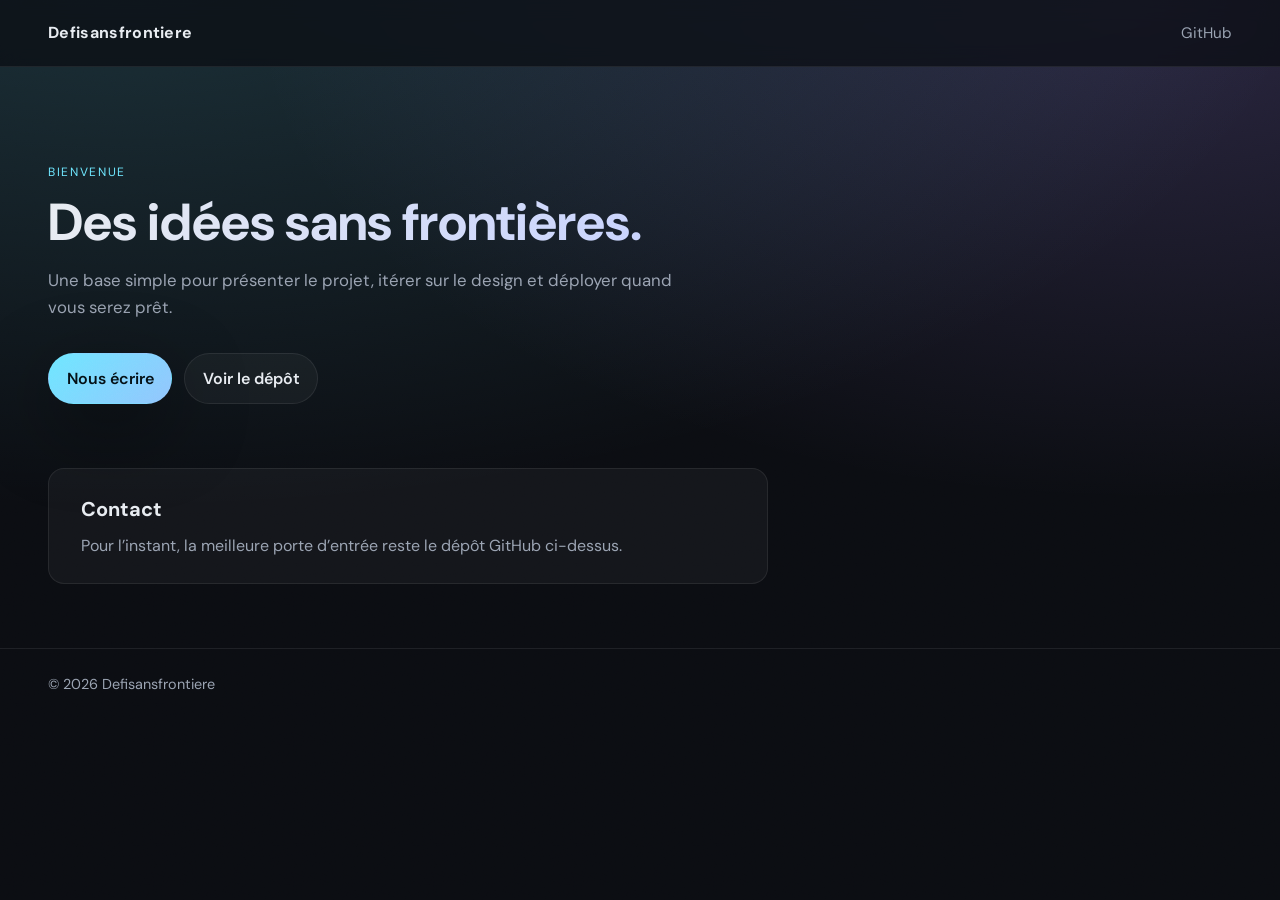
==== index.html @ a72e889c "first commit Made-with: Cursor" ====
<!DOCTYPE html>
<html lang="fr">
  <head>
    <meta charset="UTF-8" />
    <meta name="viewport" content="width=device-width, initial-scale=1.0" />
    <meta
      name="description"
      content="Defisansfrontiere — un projet qui repousse les limites."
    />
    <title>Defisansfrontiere</title>
    <link rel="stylesheet" href="styles.css" />
    <link rel="preconnect" href="https://fonts.googleapis.com" />
    <link rel="preconnect" href="https://fonts.gstatic.com" crossorigin />
    <link
      href="https://fonts.googleapis.com/css2?family=DM+Sans:ital,opsz,wght@0,9..40,400;0,9..40,600;0,9..40,700;1,9..40,400&display=swap"
      rel="stylesheet"
    />
  </head>
  <body>
    <div class="noise" aria-hidden="true"></div>
    <header class="top">
      <span class="logo">Defisansfrontiere</span>
      <a class="ghost-link" href="https://github.com/achrafkadar/Defisansfrontiere">GitHub</a>
    </header>

    <main class="hero">
      <p class="eyebrow">Bienvenue</p>
      <h1>Des idées sans frontières.</h1>
      <p class="lede">
        Une base simple pour présenter le projet, itérer sur le design et
        déployer quand vous serez prêt.
      </p>
      <div class="actions">
        <a class="btn primary" href="#contact">Nous écrire</a>
        <a class="btn secondary" href="https://github.com/achrafkadar/Defisansfrontiere"
          >Voir le dépôt</a
        >
      </div>
    </main>

    <section id="contact" class="panel">
      <h2>Contact</h2>
      <p>
        Pour l’instant, la meilleure porte d’entrée reste le dépôt GitHub ci-dessus.
      </p>
    </section>

    <footer class="foot">
      <span>© <span id="year"></span> Defisansfrontiere</span>
    </footer>

    <script>
      document.getElementById("year").textContent = new Date().getFullYear();
    </script>
  </body>
</html>
---- styles.css ----
:root {
  color-scheme: dark;
  --bg: #0b0d12;
  --fg: #e8ecf1;
  --muted: #9aa3b2;
  --accent: #6ee7ff;
  --accent-2: #a78bfa;
  --card: rgba(255, 255, 255, 0.04);
  --border: rgba(255, 255, 255, 0.08);
  --shadow: 0 24px 80px rgba(0, 0, 0, 0.45);
}

*,
*::before,
*::after {
  box-sizing: border-box;
}

body {
  margin: 0;
  min-height: 100vh;
  font-family: "DM Sans", system-ui, -apple-system, sans-serif;
  background: radial-gradient(1200px 600px at 10% -10%, rgba(110, 231, 255, 0.18), transparent),
    radial-gradient(900px 500px at 90% 0%, rgba(167, 139, 250, 0.2), transparent), var(--bg);
  color: var(--fg);
  line-height: 1.6;
}

.noise {
  pointer-events: none;
  position: fixed;
  inset: 0;
  opacity: 0.06;
  background-image: url("data:image/svg+xml,%3Csvg xmlns='http://www.w3.org/2000/svg' width='140' height='140'%3E%3Cfilter id='n'%3E%3CfeTurbulence type='fractalNoise' baseFrequency='0.9' numOctaves='3' stitchTiles='stitch'/%3E%3C/filter%3E%3Crect width='100%25' height='100%25' filter='url(%23n)'/%3E%3C/svg%3E");
  mix-blend-mode: overlay;
}

.top {
  display: flex;
  align-items: center;
  justify-content: space-between;
  padding: 1.25rem clamp(1.25rem, 4vw, 3rem);
  border-bottom: 1px solid var(--border);
  backdrop-filter: blur(10px);
  position: sticky;
  top: 0;
  background: rgba(11, 13, 18, 0.72);
  z-index: 1;
}

.logo {
  font-weight: 700;
  letter-spacing: 0.02em;
}

.ghost-link {
  color: var(--muted);
  text-decoration: none;
  font-size: 0.95rem;
}

.ghost-link:hover {
  color: var(--fg);
}

.hero {
  max-width: 720px;
  padding: clamp(3rem, 10vw, 6rem) clamp(1.25rem, 4vw, 3rem) 2rem;
}

.eyebrow {
  text-transform: uppercase;
  letter-spacing: 0.14em;
  font-size: 0.75rem;
  color: var(--accent);
  margin: 0 0 0.75rem;
}

h1 {
  font-size: clamp(2.25rem, 5vw, 3.25rem);
  line-height: 1.1;
  margin: 0 0 1rem;
  background: linear-gradient(120deg, var(--fg), #c7d2fe);
  -webkit-background-clip: text;
  background-clip: text;
  color: transparent;
}

.lede {
  margin: 0 0 2rem;
  color: var(--muted);
  font-size: 1.05rem;
}

.actions {
  display: flex;
  flex-wrap: wrap;
  gap: 0.75rem;
}

.btn {
  display: inline-flex;
  align-items: center;
  justify-content: center;
  padding: 0.75rem 1.1rem;
  border-radius: 999px;
  text-decoration: none;
  font-weight: 600;
  border: 1px solid transparent;
  transition: transform 0.15s ease, box-shadow 0.15s ease, border-color 0.15s ease;
}

.btn:hover {
  transform: translateY(-1px);
}

.btn.primary {
  color: #041016;
  background: linear-gradient(135deg, var(--accent), #93c5fd);
  box-shadow: var(--shadow);
}

.btn.secondary {
  color: var(--fg);
  border-color: var(--border);
  background: var(--card);
}

.btn.secondary:hover {
  border-color: rgba(255, 255, 255, 0.18);
}

.panel {
  margin: 2rem clamp(1.25rem, 4vw, 3rem) 4rem;
  padding: 1.5rem clamp(1.25rem, 3vw, 2rem);
  border: 1px solid var(--border);
  border-radius: 16px;
  background: var(--card);
  max-width: 720px;
}

.panel h2 {
  margin: 0 0 0.5rem;
  font-size: 1.25rem;
}

.panel p {
  margin: 0;
  color: var(--muted);
}

.foot {
  padding: 1.5rem clamp(1.25rem, 4vw, 3rem) 2.5rem;
  color: var(--muted);
  font-size: 0.9rem;
  border-top: 1px solid var(--border);
}
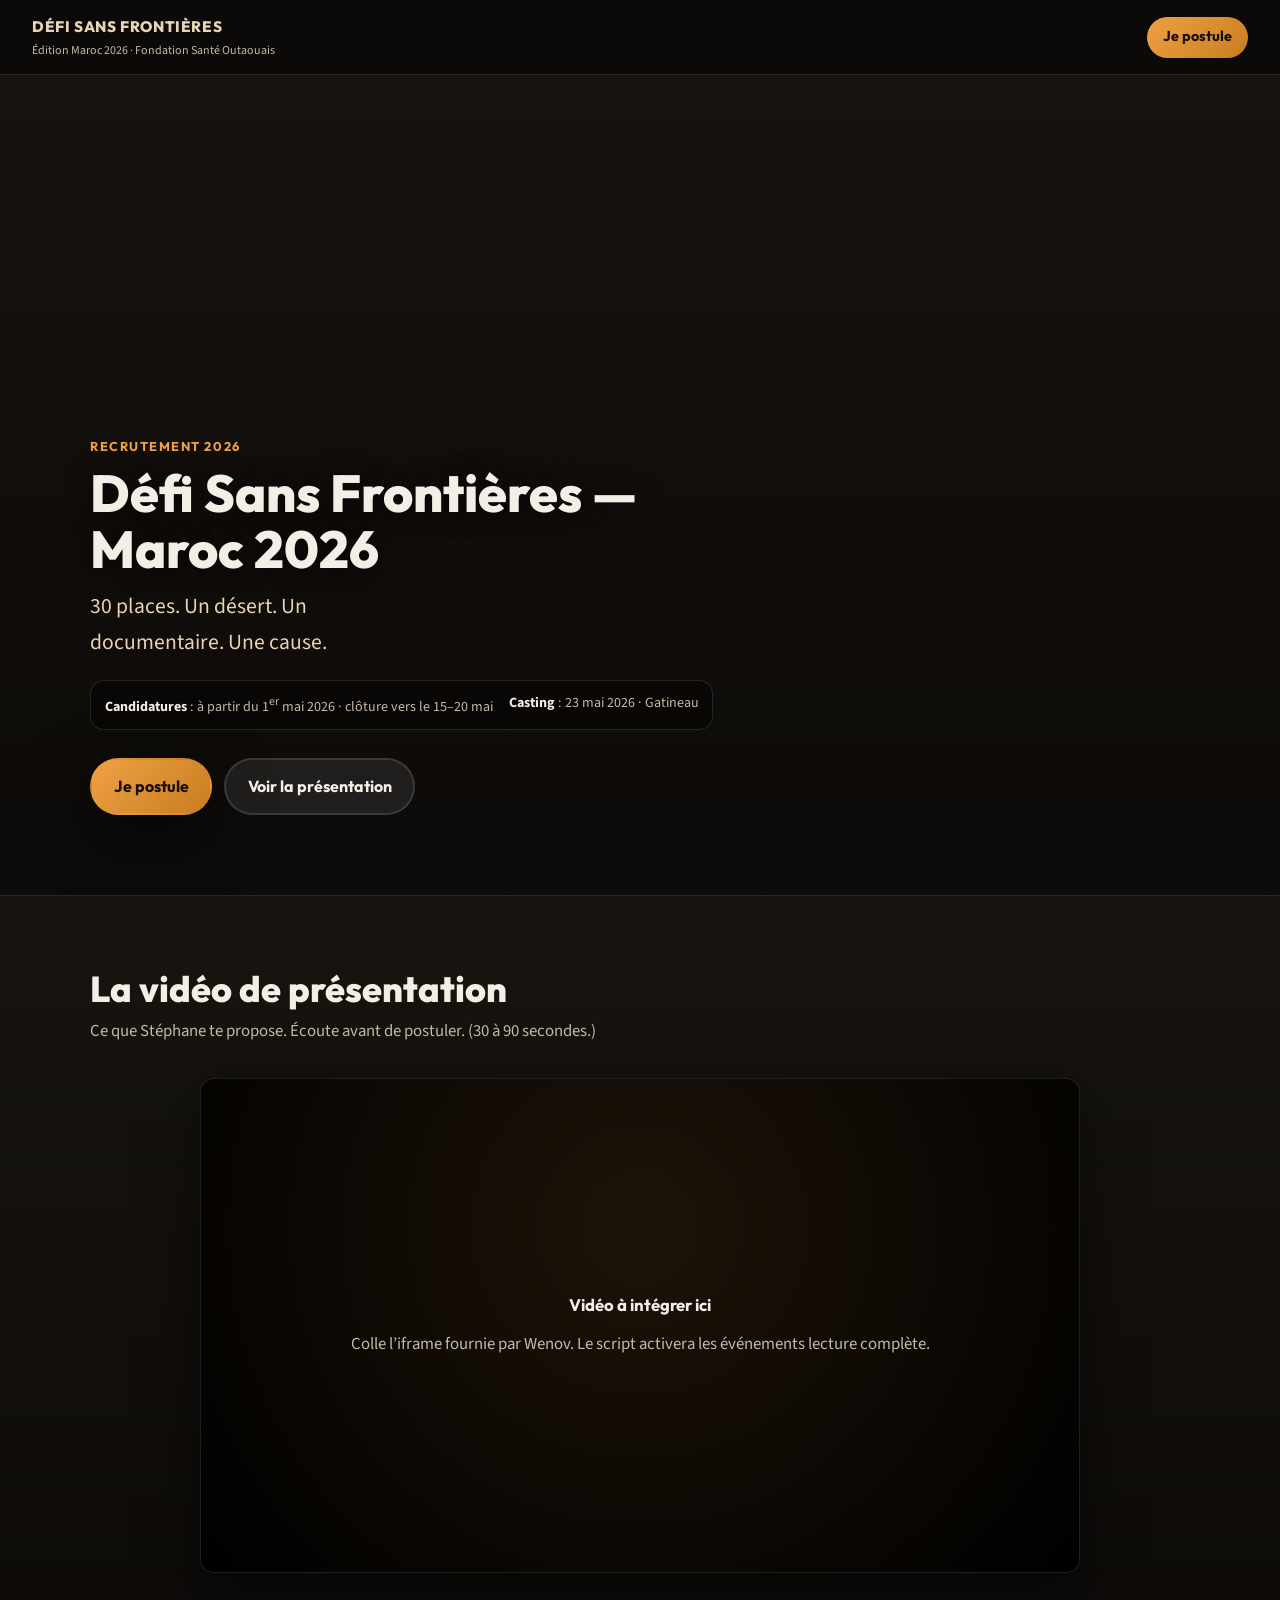
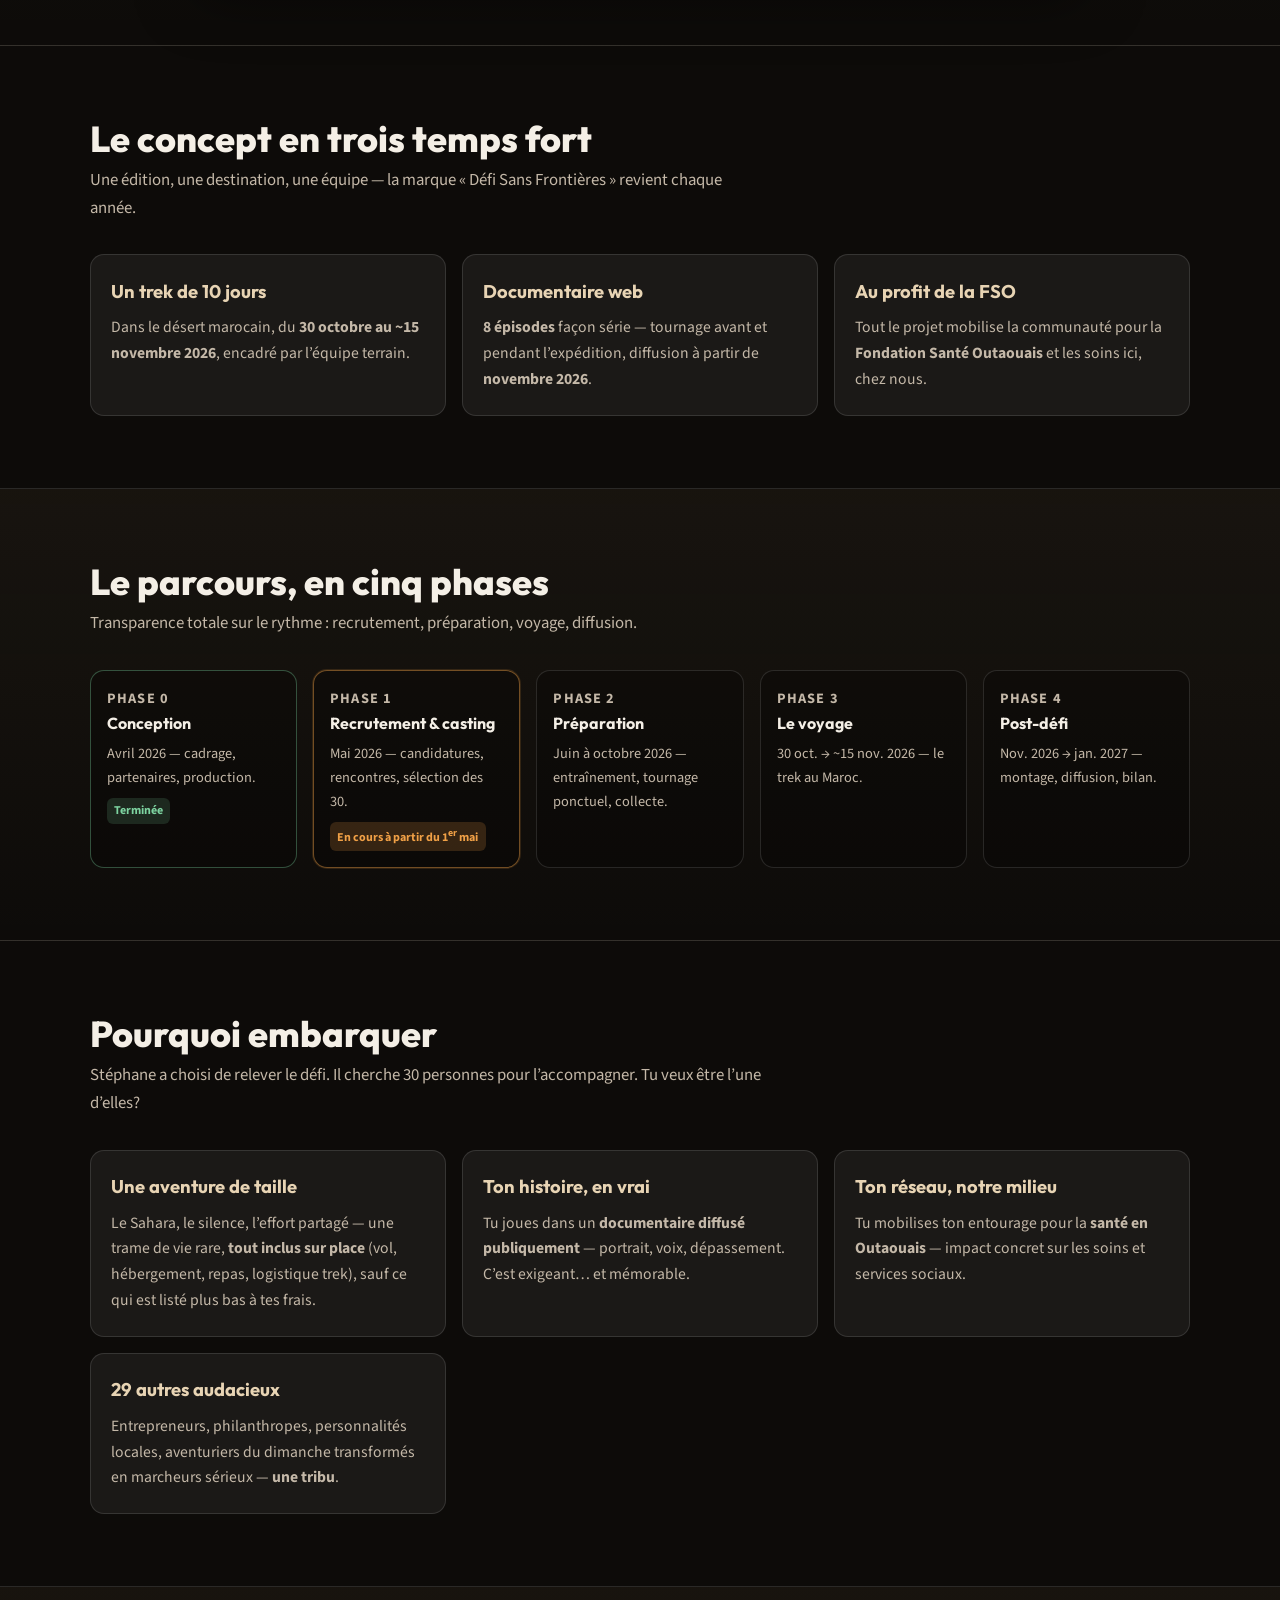
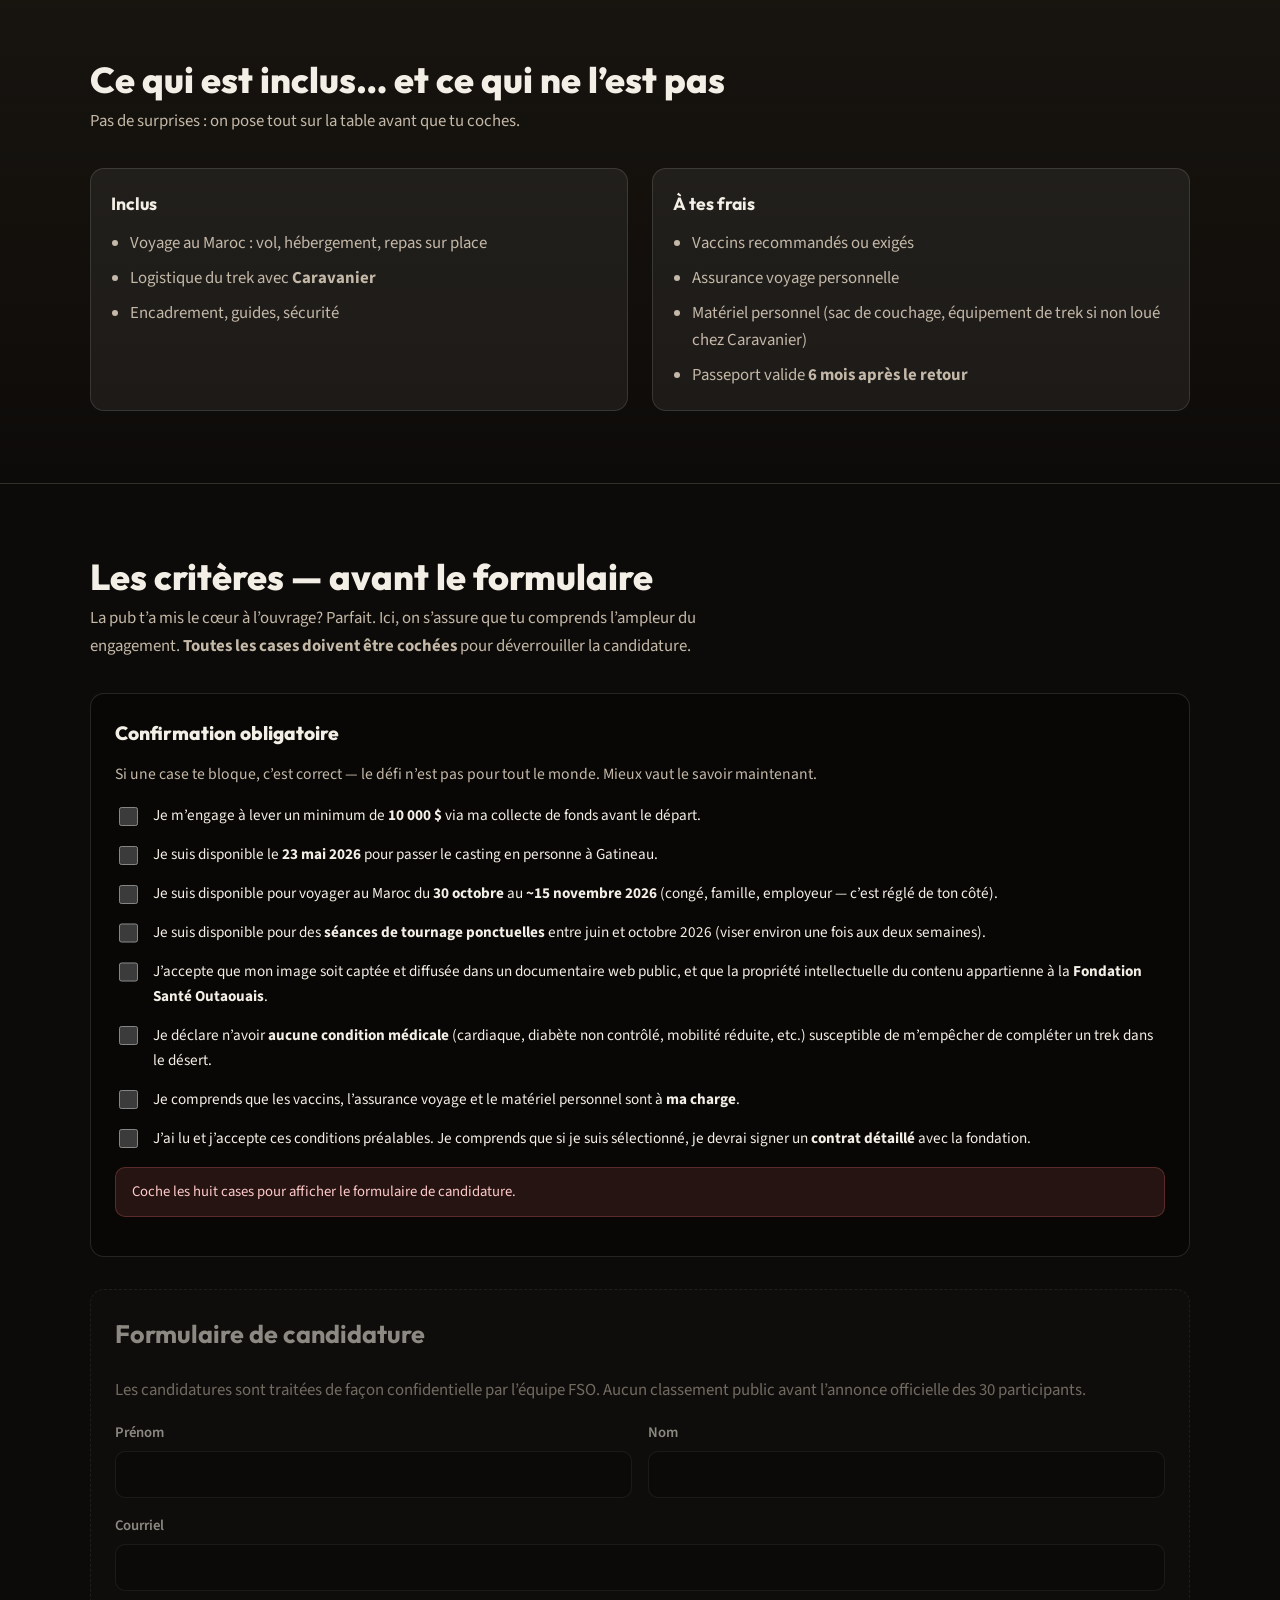
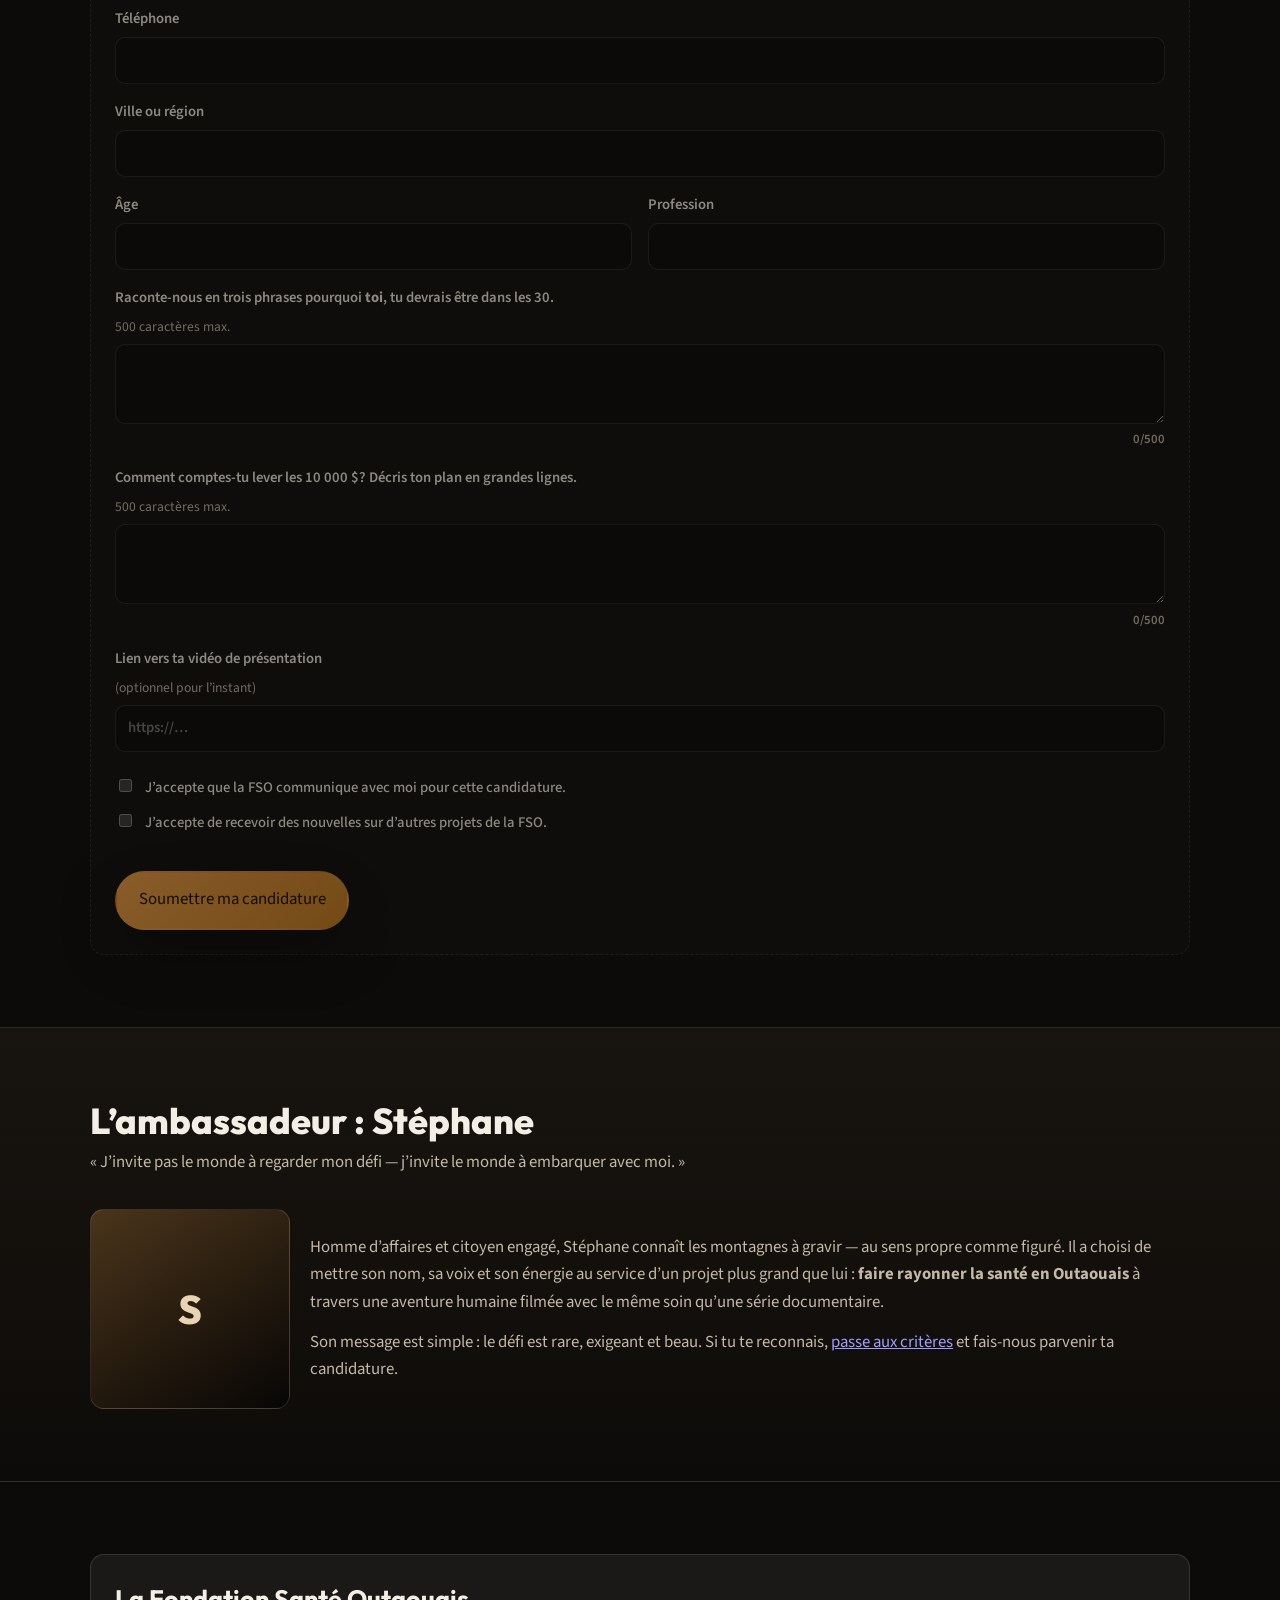
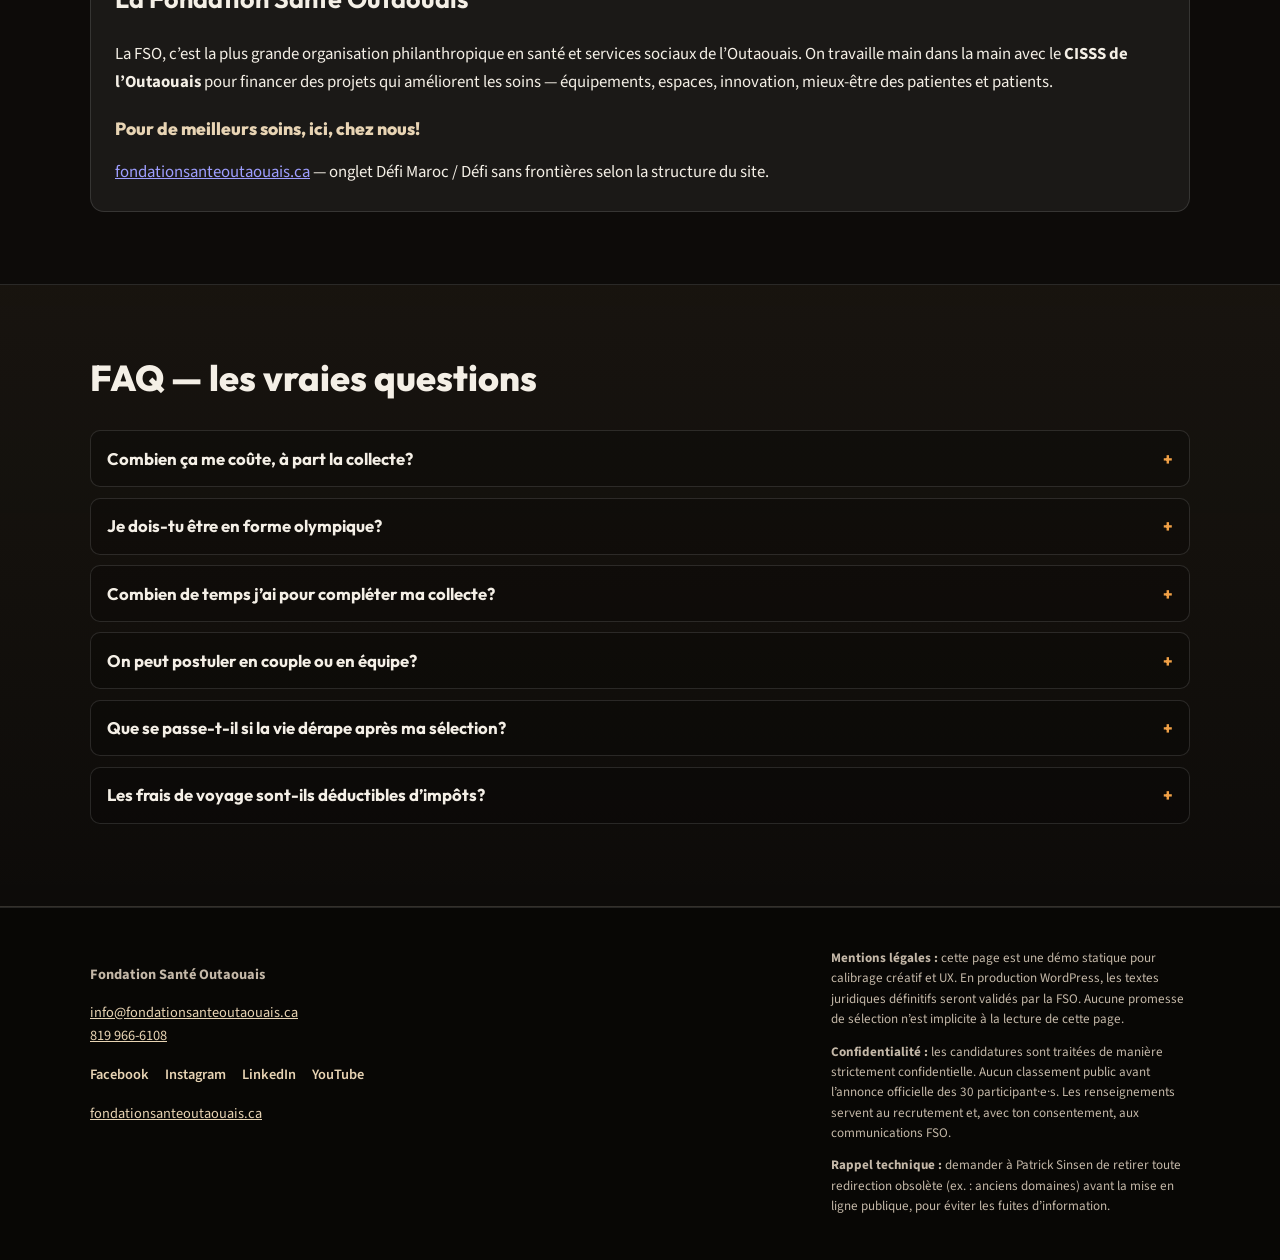
==== commit 94095f14: "Landing recrutement Défi Sans Frontières Maroc 2026 (FSO) Made-with: Cursor" ====
--- a/index.html
+++ b/index.html
@@ -1,56 +1,774 @@
 <!DOCTYPE html>
-<html lang="fr">
+<html lang="fr-CA">
   <head>
     <meta charset="UTF-8" />
     <meta name="viewport" content="width=device-width, initial-scale=1.0" />
+    <!-- SEO : pas de montant de collecte dans la meta description (annonces externes) -->
     <meta
       name="description"
-      content="Defisansfrontiere — un projet qui repousse les limites."
+      content="Défi Sans Frontières — Maroc 2026 : 30 places pour un trek solidaire filmé en documentaire web au profit de la Fondation Santé Outaouais. Candidatures ouvertes."
     />
-    <title>Defisansfrontiere</title>
-    <link rel="stylesheet" href="styles.css" />
+    <meta property="og:title" content="Défi Sans Frontières — Maroc 2026 | Fondation Santé Outaouais" />
+    <meta
+      property="og:description"
+      content="Stéphane a choisi de relever le défi. Il cherche 30 personnes pour l’accompagner. Une aventure filmée, une cause régionale."
+    />
+    <meta property="og:type" content="website" />
+    <meta property="og:locale" content="fr_CA" />
+    <meta
+      property="og:image"
+      content="https://images.unsplash.com/photo-1509316785289-025f5f84635b?auto=format&fit=crop&w=1200&q=80"
+    />
+    <meta name="twitter:card" content="summary_large_image" />
+    <title>Défi Sans Frontières — Maroc 2026 | Recrutement FSO</title>
     <link rel="preconnect" href="https://fonts.googleapis.com" />
     <link rel="preconnect" href="https://fonts.gstatic.com" crossorigin />
     <link
-      href="https://fonts.googleapis.com/css2?family=DM+Sans:ital,opsz,wght@0,9..40,400;0,9..40,600;0,9..40,700;1,9..40,400&display=swap"
+      href="https://fonts.googleapis.com/css2?family=Outfit:wght@600;700;800&family=Source+Sans+3:wght@400;600;700&display=swap"
       rel="stylesheet"
     />
+    <link rel="stylesheet" href="styles.css" />
+    <!--
+      LIVRABLES — VARIANTES (non affichées sur la page live)
+      Accroches hero (3) :
+      1) « 30 places. Un désert. Un documentaire. Une cause. » (retenue)
+      2) « Joue dans le documentaire. Change le réseau de la santé en Outaouais. »
+      3) « Une expérience rare — du sable au grand écran social. »
+      CTA principal (3) :
+      1) « Je postule » (retenu)
+      2) « Je veux ma place dans les 30 »
+      3) « Écoute Stéphane — je passe aux critères »
+      Visuels libres de droits (Unsplash, vérifier licence) :
+      - Dunes : photo-1509316785289 (hero actuel)
+      - Caravane / désert : photo-1542401886-34159b94a60a
+      - Silhouette marche : photo-1469854523086-cc02fe5d8800
+      QA rapide : contrastes AA, focus visible, skip link, labels reliés aux champs,
+      accordéon clavier, textes alternatifs, test iPhone SE + Chrome, formulaire WP à brancher,
+      pixel Meta + GA4 IDs de prod, pas de fuite de candidatures (backend privé).
+    -->
   </head>
   <body>
-    <div class="noise" aria-hidden="true"></div>
-    <header class="top">
-      <span class="logo">Defisansfrontiere</span>
-      <a class="ghost-link" href="https://github.com/achrafkadar/Defisansfrontiere">GitHub</a>
+    <a class="skip-link" href="#contenu-principal">Aller au contenu principal</a>
+
+    <!-- Remplacer le texte par le logo officiel Wenov / charte FSO quand livré -->
+    <header class="site-header">
+      <div class="brand">
+        <p class="brand__title">Défi Sans Frontières</p>
+        <p class="brand__sub">Édition Maroc 2026 · Fondation Santé Outaouais</p>
+      </div>
+      <a class="header-cta" href="#filtres" data-event="cta_click" data-cta-location="header"
+        >Je postule</a
+      >
     </header>
 
-    <main class="hero">
-      <p class="eyebrow">Bienvenue</p>
-      <h1>Des idées sans frontières.</h1>
-      <p class="lede">
-        Une base simple pour présenter le projet, itérer sur le design et
-        déployer quand vous serez prêt.
-      </p>
-      <div class="actions">
-        <a class="btn primary" href="#contact">Nous écrire</a>
-        <a class="btn secondary" href="https://github.com/achrafkadar/Defisansfrontiere"
-          >Voir le dépôt</a
-        >
+    <main id="contenu-principal">
+      <!-- 1. HERO -->
+      <section class="hero" aria-labelledby="titre-hero">
+        <div class="hero__media" role="img" aria-label="Dunes du désert au coucher du soleil."></div>
+        <div class="hero__inner">
+          <p class="hero__eyebrow">Recrutement 2026</p>
+          <h1 id="titre-hero">Défi Sans Frontières — Maroc 2026</h1>
+          <p class="hero__tagline">30 places. Un désert. Un documentaire. Une cause.</p>
+          <p class="hero__dates" role="status">
+            <span
+              ><strong>Candidatures</strong> : à partir du 1<sup>er</sup> mai 2026 · clôture vers le
+              15–20 mai</span
+            >
+            <span><strong>Casting</strong> : 23 mai 2026 · Gatineau</span>
+          </p>
+          <div class="hero__actions">
+            <a
+              class="btn btn--primary"
+              href="#filtres"
+              data-event="cta_click"
+              data-cta-location="hero_primary"
+              >Je postule</a
+            >
+            <a class="btn btn--ghost" href="#video-presentation">Voir la présentation</a>
+          </div>
+        </div>
+      </section>
+
+      <!-- 2. VIDÉO -->
+      <section id="video-presentation" class="section section--alt" aria-labelledby="titre-video">
+        <div class="section__inner">
+          <div class="section__head">
+            <h2 id="titre-video">La vidéo de présentation</h2>
+            <p>Ce que Stéphane te propose. Écoute avant de postuler. (30 à 90 secondes.)</p>
+          </div>
+          <div class="video-wrap">
+            <!-- TODO FSO : remplacer par l’URL d’embed Wenov (YouTube / Vimeo) -->
+            <div
+              class="video-placeholder"
+              id="video-placeholder"
+              role="region"
+              aria-label="Lecteur vidéo à intégrer"
+            >
+              <strong>Vidéo à intégrer ici</strong>
+              <span
+                >Colle l’iframe fournie par Wenov. Le script activera les événements lecture
+                complète.</span
+              >
+            </div>
+            <!-- Exemple (commenté) :
+            <iframe
+              title="Défi Sans Frontières — message de Stéphane"
+              src="https://www.youtube-nocookie.com/embed/VIDEO_ID"
+              allow="accelerometer; autoplay; clipboard-write; encrypted-media; gyroscope; picture-in-picture"
+              allowfullscreen
+              loading="lazy"
+            ></iframe>
+            -->
+          </div>
+        </div>
+      </section>
+
+      <!-- 3. CONCEPT -->
+      <section class="section" aria-labelledby="titre-concept">
+        <div class="section__inner">
+          <div class="section__head">
+            <h2 id="titre-concept">Le concept en trois temps fort</h2>
+            <p>Une édition, une destination, une équipe — la marque « Défi Sans Frontières » revient chaque année.</p>
+          </div>
+          <div class="cards">
+            <article class="card">
+              <h3>Un trek de 10 jours</h3>
+              <p>Dans le désert marocain, du <strong>30 octobre au ~15 novembre 2026</strong>, encadré par l’équipe terrain.</p>
+            </article>
+            <article class="card">
+              <h3>Documentaire web</h3>
+              <p><strong>8 épisodes</strong> façon série — tournage avant et pendant l’expédition, diffusion à partir de <strong>novembre 2026</strong>.</p>
+            </article>
+            <article class="card">
+              <h3>Au profit de la FSO</h3>
+              <p>Tout le projet mobilise la communauté pour la <strong>Fondation Santé Outaouais</strong> et les soins ici, chez nous.</p>
+            </article>
+          </div>
+        </div>
+      </section>
+
+      <!-- 4. PARCOURS -->
+      <section class="section section--alt" aria-labelledby="titre-parcours">
+        <div class="section__inner">
+          <div class="section__head">
+            <h2 id="titre-parcours">Le parcours, en cinq phases</h2>
+            <p>Transparence totale sur le rythme : recrutement, préparation, voyage, diffusion.</p>
+          </div>
+          <div class="timeline">
+            <div class="phase phase--done">
+              <p class="phase__label">Phase 0</p>
+              <h3>Conception</h3>
+              <p>Avril 2026 — cadrage, partenaires, production.</p>
+              <span class="badge">Terminée</span>
+            </div>
+            <div class="phase phase--active">
+              <p class="phase__label">Phase 1</p>
+              <h3>Recrutement &amp; casting</h3>
+              <p>Mai 2026 — candidatures, rencontres, sélection des 30.</p>
+              <span class="badge badge--pulse">En cours à partir du 1<sup>er</sup> mai</span>
+            </div>
+            <div class="phase">
+              <p class="phase__label">Phase 2</p>
+              <h3>Préparation</h3>
+              <p>Juin à octobre 2026 — entraînement, tournage ponctuel, collecte.</p>
+            </div>
+            <div class="phase">
+              <p class="phase__label">Phase 3</p>
+              <h3>Le voyage</h3>
+              <p>30 oct. → ~15 nov. 2026 — le trek au Maroc.</p>
+            </div>
+            <div class="phase">
+              <p class="phase__label">Phase 4</p>
+              <h3>Post-défi</h3>
+              <p>Nov. 2026 → jan. 2027 — montage, diffusion, bilan.</p>
+            </div>
+          </div>
+        </div>
+      </section>
+
+      <!-- 5. POURQUOI -->
+      <section class="section" aria-labelledby="titre-pourquoi">
+        <div class="section__inner">
+          <div class="section__head">
+            <h2 id="titre-pourquoi">Pourquoi embarquer</h2>
+            <p>Stéphane a choisi de relever le défi. Il cherche 30 personnes pour l’accompagner. Tu veux être l’une d’elles?</p>
+          </div>
+          <div class="cards">
+            <article class="card">
+              <h3>Une aventure de taille</h3>
+              <p>Le Sahara, le silence, l’effort partagé — une trame de vie rare, <strong>tout inclus sur place</strong> (vol, hébergement, repas, logistique trek), sauf ce qui est listé plus bas à tes frais.</p>
+            </article>
+            <article class="card">
+              <h3>Ton histoire, en vrai</h3>
+              <p>Tu joues dans un <strong>documentaire diffusé publiquement</strong> — portrait, voix, dépassement. C’est exigeant… et mémorable.</p>
+            </article>
+            <article class="card">
+              <h3>Ton réseau, notre milieu</h3>
+              <p>Tu mobilises ton entourage pour la <strong>santé en Outaouais</strong> — impact concret sur les soins et services sociaux.</p>
+            </article>
+            <article class="card">
+              <h3>29 autres audacieux</h3>
+              <p>Entrepreneurs, philanthropes, personnalités locales, aventuriers du dimanche transformés en marcheurs sérieux — <strong>une tribu</strong>.</p>
+            </article>
+          </div>
+        </div>
+      </section>
+
+      <!-- 6. INCLUS / NON INCLUS -->
+      <section class="section section--alt" aria-labelledby="titre-inclus">
+        <div class="section__inner">
+          <div class="section__head">
+            <h2 id="titre-inclus">Ce qui est inclus… et ce qui ne l’est pas</h2>
+            <p>Pas de surprises : on pose tout sur la table avant que tu coches.</p>
+          </div>
+          <div class="split">
+            <div class="list-block">
+              <h3>Inclus</h3>
+              <ul>
+                <li>Voyage au Maroc : vol, hébergement, repas sur place</li>
+                <li>Logistique du trek avec <strong>Caravanier</strong></li>
+                <li>Encadrement, guides, sécurité</li>
+              </ul>
+            </div>
+            <div class="list-block">
+              <h3>À tes frais</h3>
+              <ul>
+                <li>Vaccins recommandés ou exigés</li>
+                <li>Assurance voyage personnelle</li>
+                <li>Matériel personnel (sac de couchage, équipement de trek si non loué chez Caravanier)</li>
+                <li>Passeport valide <strong>6 mois après le retour</strong></li>
+              </ul>
+            </div>
+          </div>
+        </div>
+      </section>
+
+      <!-- 7–8. FILTRES + FORMULAIRE -->
+      <section id="filtres" class="section" aria-labelledby="titre-filtres">
+        <div class="section__inner">
+          <div class="section__head">
+            <h2 id="titre-filtres">Les critères — avant le formulaire</h2>
+            <p>
+              La pub t’a mis le cœur à l’ouvrage? Parfait. Ici, on s’assure que tu comprends l’ampleur du
+              engagement. <strong>Toutes les cases doivent être cochées</strong> pour déverrouiller la
+              candidature.
+            </p>
+          </div>
+
+          <div class="filter-panel">
+            <fieldset>
+              <legend>Confirmation obligatoire</legend>
+              <p class="filter-panel__intro">
+                Si une case te bloque, c’est correct — le défi n’est pas pour tout le monde. Mieux vaut le
+                savoir maintenant.
+              </p>
+              <ul class="check-list">
+                <li>
+                  <label>
+                    <input type="checkbox" class="js-filter" data-filter />
+                    <span
+                      >Je m’engage à lever un minimum de <strong>10 000 $</strong> via ma collecte de fonds
+                      avant le départ.</span
+                    >
+                  </label>
+                </li>
+                <li>
+                  <label>
+                    <input type="checkbox" class="js-filter" data-filter />
+                    <span
+                      >Je suis disponible le <strong>23 mai 2026</strong> pour passer le casting en personne à
+                      Gatineau.</span
+                    >
+                  </label>
+                </li>
+                <li>
+                  <label>
+                    <input type="checkbox" class="js-filter" data-filter />
+                    <span
+                      >Je suis disponible pour voyager au Maroc du <strong>30 octobre</strong> au
+                      <strong>~15 novembre 2026</strong> (congé, famille, employeur — c’est réglé de ton côté).</span
+                    >
+                  </label>
+                </li>
+                <li>
+                  <label>
+                    <input type="checkbox" class="js-filter" data-filter />
+                    <span
+                      >Je suis disponible pour des <strong>séances de tournage ponctuelles</strong> entre juin et
+                      octobre 2026 (viser environ une fois aux deux semaines).</span
+                    >
+                  </label>
+                </li>
+                <li>
+                  <label>
+                    <input type="checkbox" class="js-filter" data-filter />
+                    <span
+                      >J’accepte que mon image soit captée et diffusée dans un documentaire web public, et que la
+                      propriété intellectuelle du contenu appartienne à la <strong>Fondation Santé
+                      Outaouais</strong>.</span
+                    >
+                  </label>
+                </li>
+                <li>
+                  <label>
+                    <input type="checkbox" class="js-filter" data-filter />
+                    <span
+                      >Je déclare n’avoir <strong>aucune condition médicale</strong> (cardiaque, diabète non
+                      contrôlé, mobilité réduite, etc.) susceptible de m’empêcher de compléter un trek dans le
+                      désert.</span
+                    >
+                  </label>
+                </li>
+                <li>
+                  <label>
+                    <input type="checkbox" class="js-filter" data-filter />
+                    <span
+                      >Je comprends que les vaccins, l’assurance voyage et le matériel personnel sont à
+                      <strong>ma charge</strong>.</span
+                    >
+                  </label>
+                </li>
+                <li>
+                  <label>
+                    <input type="checkbox" class="js-filter" data-filter />
+                    <span
+                      >J’ai lu et j’accepte ces conditions préalables. Je comprends que si je suis sélectionné, je
+                      devrai signer un <strong>contrat détaillé</strong> avec la fondation.</span
+                    >
+                  </label>
+                </li>
+              </ul>
+            </fieldset>
+            <p class="filter-status filter-status--locked" id="filter-status" role="status">
+              Coche les huit cases pour afficher le formulaire de candidature.
+            </p>
+          </div>
+
+          <div class="form-wrap">
+            <!-- Remplacer action par shortcode WPForms / Gravity / Formidable + endpoint serveur -->
+            <div class="form-shell is-locked" id="form-shell" aria-labelledby="titre-form" inert>
+              <h2 id="titre-form" style="font-family: var(--font-display); margin-top: 0">Formulaire de candidature</h2>
+              <p style="color: var(--muted); margin-top: 0">
+                Les candidatures sont traitées de façon confidentielle par l’équipe FSO. Aucun classement public
+                avant l’annonce officielle des 30 participants.
+              </p>
+
+              <form id="candidature-form" class="form-grid" novalidate>
+                <input type="hidden" name="utm_source" id="utm_source" value="" />
+                <input type="hidden" name="utm_medium" id="utm_medium" value="" />
+                <input type="hidden" name="utm_campaign" id="utm_campaign" value="" />
+                <input type="hidden" name="utm_content" id="utm_content" value="" />
+                <input type="hidden" name="utm_term" id="utm_term" value="" />
+
+                <div class="form-grid form-grid--2">
+                  <label class="field" for="prenom">
+                    Prénom
+                    <input type="text" id="prenom" name="prenom" required autocomplete="given-name" />
+                  </label>
+                  <label class="field" for="nom">
+                    Nom
+                    <input type="text" id="nom" name="nom" required autocomplete="family-name" />
+                  </label>
+                </div>
+                <label class="field" for="courriel">
+                  Courriel
+                  <input type="email" id="courriel" name="courriel" required autocomplete="email" />
+                </label>
+                <label class="field" for="telephone">
+                  Téléphone
+                  <input type="tel" id="telephone" name="telephone" required autocomplete="tel" />
+                </label>
+                <label class="field" for="ville">
+                  Ville ou région
+                  <input type="text" id="ville" name="ville" required autocomplete="address-level2" />
+                </label>
+                <div class="form-grid form-grid--2">
+                  <label class="field" for="age">
+                    Âge
+                    <input type="number" id="age" name="age" min="18" max="99" required inputmode="numeric" />
+                  </label>
+                  <label class="field" for="profession">
+                    Profession
+                    <input type="text" id="profession" name="profession" required autocomplete="organization-title" />
+                  </label>
+                </div>
+                <label class="field" for="motivation">
+                  <span>Raconte-nous en trois phrases pourquoi <strong>toi</strong>, tu devrais être dans les 30.</span>
+                  <span class="hint">500 caractères max.</span>
+                  <textarea id="motivation" name="motivation" maxlength="500" required></textarea>
+                  <span class="char-count" aria-live="polite"><span id="motivation-count">0</span>/500</span>
+                </label>
+                <label class="field" for="plan">
+                  <span>Comment comptes-tu lever les 10 000 $? Décris ton plan en grandes lignes.</span>
+                  <span class="hint">500 caractères max.</span>
+                  <textarea id="plan" name="plan" maxlength="500" required></textarea>
+                  <span class="char-count" aria-live="polite"><span id="plan-count">0</span>/500</span>
+                </label>
+                <label class="field" for="video">
+                  Lien vers ta vidéo de présentation <span class="hint">(optionnel pour l’instant)</span>
+                  <input type="url" id="video" name="video_url" autocomplete="url" placeholder="https://…" />
+                </label>
+
+                <div class="form-checks">
+                  <label>
+                    <input type="checkbox" id="consentement-contact" name="consentement_contact" required />
+                    <span>J’accepte que la FSO communique avec moi pour cette candidature.</span>
+                  </label>
+                  <label>
+                    <input type="checkbox" id="optin-marketing" name="optin_marketing" />
+                    <span>J’accepte de recevoir des nouvelles sur d’autres projets de la FSO.</span>
+                  </label>
+                </div>
+
+                <div class="form-actions">
+                  <button type="submit" class="btn btn--primary" id="submit-btn" disabled>
+                    Soumettre ma candidature
+                  </button>
+                </div>
+              </form>
+
+              <div class="success-panel" id="success-panel" tabindex="-1">
+                <h3>Merci — on a bien reçu ta demande</h3>
+                <p>
+                  Vérifie ta boîte courriel : tu vas recevoir (ou tu viens de recevoir) les instructions pour
+                  enregistrer et envoyer ta <strong>vidéo de présentation</strong> (idéalement
+                  <strong>2 à 3 minutes</strong>, format MP4 ou lien privé sécurisé — les détails suivent dans le
+                  message).
+                </p>
+                <p><strong>Si tu ne vois rien dans les prochaines minutes</strong>, regarde tes pourriels ou écris-nous.</p>
+                <p style="margin-top: 0.75rem"><strong>Prochaines étapes :</strong></p>
+                <ul>
+                  <li>Prépare une vidéo authentique : qui tu es, pourquoi ce défi, comment tu mobilises ton réseau.</li>
+                  <li>Attends la convocation pour le casting du 23 mai à Gatineau si ton profil est retenu.</li>
+                </ul>
+              </div>
+            </div>
+          </div>
+        </div>
+      </section>
+
+      <!-- 9. STÉPHANE -->
+      <section class="section section--alt" aria-labelledby="titre-stephane">
+        <div class="section__inner">
+          <div class="section__head">
+            <h2 id="titre-stephane">L’ambassadeur : Stéphane</h2>
+            <p>« J’invite pas le monde à regarder mon défi — j’invite le monde à embarquer avec moi. »</p>
+          </div>
+          <div class="ambassador">
+            <div class="ambassador__photo" role="img" aria-label="Espace réservé à la photo officielle de Stéphane.">
+              S
+            </div>
+            <div class="ambassador__body">
+              <p>
+                Homme d’affaires et citoyen engagé, Stéphane connaît les montagnes à gravir — au sens propre comme
+                figuré. Il a choisi de mettre son nom, sa voix et son énergie au service d’un projet plus grand que
+                lui : <strong>faire rayonner la santé en Outaouais</strong> à travers une aventure humaine filmée
+                avec le même soin qu’une série documentaire.
+              </p>
+              <p style="margin-top: 0.75rem">
+                Son message est simple : le défi est rare, exigeant et beau. Si tu te reconnais,
+                <a href="#filtres">passe aux critères</a> et fais-nous parvenir ta candidature.
+              </p>
+            </div>
+          </div>
+        </div>
+      </section>
+
+      <!-- 10. FSO -->
+      <section class="section" aria-labelledby="titre-fso">
+        <div class="section__inner">
+          <div class="fso-block">
+            <h2 id="titre-fso" style="font-family: var(--font-display); margin-top: 0">La Fondation Santé Outaouais</h2>
+            <p>
+              La FSO, c’est la plus grande organisation philanthropique en santé et services sociaux de l’Outaouais.
+              On travaille main dans la main avec le <strong>CISSS de l’Outaouais</strong> pour financer des projets
+              qui améliorent les soins — équipements, espaces, innovation, mieux-être des patientes et patients.
+            </p>
+            <p class="slogan">Pour de meilleurs soins, ici, chez nous!</p>
+            <p style="margin-bottom: 0">
+              <a href="https://fondationsanteoutaouais.ca" rel="noopener noreferrer">fondationsanteoutaouais.ca</a>
+              — onglet Défi Maroc / Défi sans frontières selon la structure du site.
+            </p>
+          </div>
+        </div>
+      </section>
+
+      <!-- 11. FAQ -->
+      <section class="section section--alt faq" aria-labelledby="titre-faq">
+        <div class="section__inner">
+          <div class="section__head">
+            <h2 id="titre-faq">FAQ — les vraies questions</h2>
+          </div>
+          <details>
+            <summary>Combien ça me coûte, à part la collecte?</summary>
+            <p>
+              Prévois les <strong>vaccins</strong>, une <strong>assurance voyage</strong> solide et ton
+              <strong>équipement personnel</strong>. L’équipe FSO peut fournir une fourchette indicative à jour avant
+              le départ — écris à
+              <a href="mailto:info@fondationsanteoutaouais.ca">info@fondationsanteoutaouais.ca</a>.
+            </p>
+          </details>
+          <details>
+            <summary>Je dois-tu être en forme olympique?</summary>
+            <p>
+              Non — mais en <strong>bonne santé générale</strong> et prêt à marcher plusieurs heures par jour dans
+              le sable. Un plan d’entraînement t’accompagnera après la sélection.
+            </p>
+          </details>
+          <details>
+            <summary>Combien de temps j’ai pour compléter ma collecte?</summary>
+            <p>
+              De la sélection jusqu’à l’automne <strong>2026</strong> — l’équipe t’accompagne avec des outils et du
+              coaching. La page « Je donne en ligne » dédiée sera activée le <strong>1<sup>er</sup> juin</strong> pour
+              les 30 finalistes.
+            </p>
+          </details>
+          <details>
+            <summary>On peut postuler en couple ou en équipe?</summary>
+            <p>
+              Oui — plusieurs personnes peuvent soumettre chacune leur dossier. Le trek prévoit d’ailleurs des
+              <strong>moments d’équipe</strong>; on t’expliquera comment ça se structure sur le terrain.
+            </p>
+          </details>
+          <details>
+            <summary>Que se passe-t-il si la vie dérape après ma sélection?</summary>
+            <p>
+              On travaille avec humain et transparence. Selon le moment et les circonstances, des ajustements peuvent
+              s’envisager — mais l’objectif, c’est un groupe de 30 personnes <strong>engagées jusqu’au bout</strong>.
+              Les détails seront au contrat.
+            </p>
+          </details>
+          <details>
+            <summary>Les frais de voyage sont-ils déductibles d’impôts?</summary>
+            <p>
+              Ça dépend de ta situation et du montant qui revient en don admissible. Pour une réponse claire,
+              consulte un·e professionnel·le en fiscalité ou communique avec la FSO pour les reçus de dons émis selon
+              les règles en vigueur.
+            </p>
+          </details>
+        </div>
+      </section>
+    </main>
+
+    <!-- 12. FOOTER -->
+    <footer class="site-footer">
+      <div class="footer-grid">
+        <div>
+          <p><strong>Fondation Santé Outaouais</strong></p>
+          <p>
+            <a href="mailto:info@fondationsanteoutaouais.ca">info@fondationsanteoutaouais.ca</a><br />
+            <a href="tel:+18199666108">819 966-6108</a>
+          </p>
+          <ul class="social" aria-label="Réseaux sociaux FSO">
+            <li>
+              <a href="https://www.facebook.com/FondationSanteOutaouais" rel="noopener noreferrer">Facebook</a>
+            </li>
+            <li>
+              <a href="https://www.instagram.com/fondationsanteoutaouais/" rel="noopener noreferrer">Instagram</a>
+            </li>
+            <li>
+              <a href="https://www.linkedin.com/company/fondation-sant%C3%A9-gatineau/" rel="noopener noreferrer"
+                >LinkedIn</a
+              >
+            </li>
+            <li>
+              <a href="https://www.youtube.com/@FondationOutaouais" rel="noopener noreferrer">YouTube</a>
+            </li>
+          </ul>
+          <p style="margin-top: 1rem">
+            <a href="https://fondationsanteoutaouais.ca" rel="noopener noreferrer">fondationsanteoutaouais.ca</a>
+          </p>
+        </div>
+        <div class="legal">
+          <p>
+            <strong>Mentions légales :</strong> cette page est une démo statique pour calibrage créatif et UX. En
+            production WordPress, les textes juridiques définitifs seront validés par la FSO. Aucune promesse de
+            sélection n’est implicite à la lecture de cette page.
+          </p>
+          <p>
+            <strong>Confidentialité :</strong> les candidatures sont traitées de manière strictement confidentielle.
+            Aucun classement public avant l’annonce officielle des 30 participant·e·s. Les renseignements servent au
+            recrutement et, avec ton consentement, aux communications FSO.
+          </p>
+          <p>
+            <strong>Rappel technique :</strong> demander à Patrick Sinsen de retirer toute redirection obsolète
+            (ex.&nbsp;: anciens domaines) avant la mise en ligne publique, pour éviter les fuites d’information.
+          </p>
+        </div>
       </div>
-    </main>
-
-    <section id="contact" class="panel">
-      <h2>Contact</h2>
-      <p>
-        Pour l’instant, la meilleure porte d’entrée reste le dépôt GitHub ci-dessus.
-      </p>
-    </section>
-
-    <footer class="foot">
-      <span>© <span id="year"></span> Defisansfrontiere</span>
     </footer>
 
+    <!--
+      TEXTE COURRIEL AUTO POST-SOUMISSION (à brancher dans WPForms / CRM) — Objet :
+      « Défi Sans Frontières — Maroc 2026 : ta vidéo, prochaine étape »
+      Corps suggéré :
+      Salut [Prénom],
+      Merci énormément d’avoir soumis ta candidature pour le Défi Sans Frontières — Édition Maroc 2026.
+      Ta prochaine étape, c’est ta vidéo de présentation (2 à 3 minutes max).
+      — Format : MP4, ou lien Vimeo/YouTube non listé avec mot de passe.
+      — Idées de contenu : qui tu es, pourquoi ce défi te parle, comment tu mobiliseras ton réseau pour la Fondation Santé Outaouais.
+      — Envoi : [CONFIGURER : adresse courriel dédiée ou formulaire fichier sécurisé FSO]
+      On te confirme la réception en 3 à 5 jours ouvrables. Si tu ne vois rien, vérifie tes indésirables.
+      L’équipe recrutement — Fondation Santé Outaouais | 819 966-6108 | info@fondationsanteoutaouais.ca
+    -->
+
+    <!--
+      ÉVÉNEMENTS GA4 À TAGGER (dataLayer / gtag) :
+      - page_view (automatique + params campagne)
+      - video_play, video_complete (lecteur embed)
+      - filter_checkbox_all (toutes cases critères cochées)
+      - form_submit (soumission réussie côté serveur — ici simulation front-end)
+      - cta_click (param : emplacement hero, header, etc.)
+    -->
     <script>
-      document.getElementById("year").textContent = new Date().getFullYear();
+      (function () {
+        var GA_MEASUREMENT_ID = "G-XXXXXXXXXX"; // Remplacer en prod
+        var META_PIXEL_ID = "XXXXXXXXXXXXXXX"; // Remplacer en prod
+
+        function pushDL(obj) {
+          window.dataLayer = window.dataLayer || [];
+          window.dataLayer.push(obj);
+        }
+
+        function loadGA() {
+          if (!GA_MEASUREMENT_ID || GA_MEASUREMENT_ID.indexOf("XXXX") !== -1) return;
+          var s = document.createElement("script");
+          s.async = true;
+          s.src = "https://www.googletagmanager.com/gtag/js?id=" + GA_MEASUREMENT_ID;
+          document.head.appendChild(s);
+          window.dataLayer = window.dataLayer || [];
+          function gtag() {
+            dataLayer.push(arguments);
+          }
+          window.gtag = gtag;
+          gtag("js", new Date());
+          gtag("config", GA_MEASUREMENT_ID);
+        }
+
+        function loadMeta() {
+          if (!META_PIXEL_ID || META_PIXEL_ID.indexOf("XXXX") !== -1) return;
+          !(function (f, b, e, v, n, t, s) {
+            if (f.fbq) return;
+            n = f.fbq = function () {
+              n.callMethod ? n.callMethod.apply(n, arguments) : n.queue.push(arguments);
+            };
+            if (!f._fbq) f._fbq = n;
+            n.push = n;
+            n.loaded = !0;
+            n.version = "2.0";
+            n.queue = [];
+            t = b.createElement(e);
+            t.async = !0;
+            t.src = v;
+            s = b.getElementsByTagName(e)[0];
+            s.parentNode.insertBefore(t, s);
+          })(window, document, "script", "https://connect.facebook.net/en_US/fbevents.js");
+          fbq("init", META_PIXEL_ID);
+          fbq("track", "PageView");
+        }
+
+        pushDL({
+          event: "page_view",
+          page_location: window.location.href,
+          page_title: document.title,
+        });
+        loadGA();
+        loadMeta();
+
+        // UTMs → champs cachés + dataLayer (CRM FSO à brancher côté serveur)
+        var params = new URLSearchParams(window.location.search);
+        ["utm_source", "utm_medium", "utm_campaign", "utm_content", "utm_term"].forEach(function (k) {
+          var v = params.get(k);
+          var el = document.getElementById(k);
+          if (el && v) el.value = v;
+          if (v) pushDL({ event: "campaign_params", param_name: k, param_value: v });
+        });
+
+        document.querySelectorAll("[data-event='cta_click']").forEach(function (el) {
+          el.addEventListener("click", function () {
+            pushDL({
+              event: "cta_click",
+              cta_location: el.getAttribute("data-cta-location") || "unknown",
+            });
+            if (window.fbq) fbq("trackCustom", "CTAClick", { location: el.getAttribute("data-cta-location") });
+          });
+        });
+
+        var filters = Array.prototype.slice.call(document.querySelectorAll(".js-filter"));
+        var formShell = document.getElementById("form-shell");
+        var filterStatus = document.getElementById("filter-status");
+        var submitBtn = document.getElementById("submit-btn");
+        var form = document.getElementById("candidature-form");
+        var successPanel = document.getElementById("success-panel");
+        var filterAllEventSent = false;
+
+        function updateFilters() {
+          var all = filters.every(function (c) {
+            return c.checked;
+          });
+          if (all) {
+            formShell.classList.remove("is-locked");
+            formShell.removeAttribute("inert");
+            filterStatus.className = "filter-status filter-status--open";
+            filterStatus.textContent =
+              "Tout est coché — tu peux remplir le formulaire. Merci d’être transparent·e avec toi-même et avec nous.";
+            submitBtn.disabled = false;
+            if (!filterAllEventSent) {
+              filterAllEventSent = true;
+              pushDL({ event: "filter_checkbox_all" });
+              if (window.fbq) fbq("trackCustom", "FilterCheckboxAll");
+            }
+          } else {
+            formShell.classList.add("is-locked");
+            formShell.setAttribute("inert", "");
+            filterStatus.className = "filter-status filter-status--locked";
+            filterStatus.textContent = "Coche les huit cases pour afficher le formulaire de candidature.";
+            submitBtn.disabled = true;
+            filterAllEventSent = false;
+          }
+        }
+
+        filters.forEach(function (cb) {
+          cb.addEventListener("change", updateFilters);
+        });
+        updateFilters();
+
+        function bindCounter(textareaId, countId) {
+          var ta = document.getElementById(textareaId);
+          var co = document.getElementById(countId);
+          if (!ta || !co) return;
+          function refresh() {
+            co.textContent = String(ta.value.length);
+          }
+          ta.addEventListener("input", refresh);
+          refresh();
+        }
+        bindCounter("motivation", "motivation-count");
+        bindCounter("plan", "plan-count");
+
+        form.addEventListener("submit", function (e) {
+          e.preventDefault();
+          if (formShell.classList.contains("is-locked")) return;
+          if (!form.reportValidity()) return;
+          pushDL({ event: "form_submit", form_id: "candidature_defi_maroc_2026" });
+          if (window.fbq) fbq("trackCustom", "FormSubmit", { form: "candidature" });
+          if (window.gtag) {
+            gtag("event", "generate_lead", { method: "defi_maroc_2026_landing" });
+          }
+          form.style.display = "none";
+          successPanel.classList.add("is-visible");
+          successPanel.focus();
+          // En production : déclencher le courriel auto via WPForms / webhook CRM.
+        });
+
+        // Hooks vidéo : quand l’iframe sera en place, attacher play/ended
+        var ph = document.getElementById("video-placeholder");
+        if (ph) {
+          ph.addEventListener("click", function () {
+            pushDL({ event: "video_play", video_status: "placeholder_click" });
+          });
+        }
+      })();
     </script>
   </body>
 </html>
--- a/styles.css
+++ b/styles.css
@@ -1,13 +1,24 @@
+/* Défi Sans Frontières — Maroc 2026 (prototype statique, à intégrer au thème WP FSO) */
 :root {
   color-scheme: dark;
-  --bg: #0b0d12;
-  --fg: #e8ecf1;
-  --muted: #9aa3b2;
-  --accent: #6ee7ff;
-  --accent-2: #a78bfa;
-  --card: rgba(255, 255, 255, 0.04);
-  --border: rgba(255, 255, 255, 0.08);
-  --shadow: 0 24px 80px rgba(0, 0, 0, 0.45);
+  --sand: #c9a66b;
+  --sand-light: #e8d4b4;
+  --dune: #1a1410;
+  --night: #0d0b09;
+  --ink: #f4efe6;
+  --muted: #c4b8a8;
+  --accent: #f0a046;
+  --accent-dark: #c77d1f;
+  --card: rgba(255, 255, 255, 0.06);
+  --border: rgba(255, 255, 255, 0.12);
+  --ok: #7dd3a0;
+  --danger: #f87171;
+  --focus: #fde68a;
+  --radius: 14px;
+  --shadow: 0 20px 60px rgba(0, 0, 0, 0.55);
+  --font-display: "Outfit", system-ui, sans-serif;
+  --font-body: "Source Sans 3", system-ui, sans-serif;
+  --max: 1100px;
 }
 
 *,
@@ -16,83 +27,188 @@
   box-sizing: border-box;
 }
 
+html {
+  scroll-behavior: smooth;
+}
+
+@media (prefers-reduced-motion: reduce) {
+  html {
+    scroll-behavior: auto;
+  }
+  *,
+  *::before,
+  *::after {
+    animation-duration: 0.01ms !important;
+    transition-duration: 0.01ms !important;
+  }
+}
+
 body {
   margin: 0;
-  min-height: 100vh;
-  font-family: "DM Sans", system-ui, -apple-system, sans-serif;
-  background: radial-gradient(1200px 600px at 10% -10%, rgba(110, 231, 255, 0.18), transparent),
-    radial-gradient(900px 500px at 90% 0%, rgba(167, 139, 250, 0.2), transparent), var(--bg);
-  color: var(--fg);
-  line-height: 1.6;
-}
-
-.noise {
-  pointer-events: none;
-  position: fixed;
-  inset: 0;
-  opacity: 0.06;
-  background-image: url("data:image/svg+xml,%3Csvg xmlns='http://www.w3.org/2000/svg' width='140' height='140'%3E%3Cfilter id='n'%3E%3CfeTurbulence type='fractalNoise' baseFrequency='0.9' numOctaves='3' stitchTiles='stitch'/%3E%3C/filter%3E%3Crect width='100%25' height='100%25' filter='url(%23n)'/%3E%3C/svg%3E");
-  mix-blend-mode: overlay;
-}
-
-.top {
+  font-family: var(--font-body);
+  font-size: 1.05rem;
+  line-height: 1.65;
+  color: var(--ink);
+  background: var(--night);
+}
+
+.skip-link {
+  position: absolute;
+  left: -9999px;
+  top: auto;
+  z-index: 1000;
+  padding: 0.75rem 1rem;
+  background: var(--ink);
+  color: var(--night);
+  font-weight: 700;
+  border-radius: 6px;
+}
+
+.skip-link:focus {
+  left: 1rem;
+  top: 1rem;
+  outline: 3px solid var(--focus);
+  outline-offset: 2px;
+}
+
+.site-header {
+  position: sticky;
+  top: 0;
+  z-index: 50;
   display: flex;
   align-items: center;
   justify-content: space-between;
-  padding: 1.25rem clamp(1.25rem, 4vw, 3rem);
+  gap: 1rem;
+  padding: 0.85rem clamp(1rem, 3vw, 2rem);
+  background: rgba(13, 11, 9, 0.88);
+  backdrop-filter: blur(12px);
   border-bottom: 1px solid var(--border);
-  backdrop-filter: blur(10px);
-  position: sticky;
-  top: 0;
-  background: rgba(11, 13, 18, 0.72);
-  z-index: 1;
-}
-
-.logo {
+}
+
+.brand {
+  display: flex;
+  flex-direction: column;
+  gap: 0.15rem;
+}
+
+.brand__title {
+  font-family: var(--font-display);
+  font-weight: 800;
+  font-size: 0.95rem;
+  letter-spacing: 0.04em;
+  text-transform: uppercase;
+  color: var(--sand-light);
+  margin: 0;
+}
+
+.brand__sub {
+  font-size: 0.75rem;
+  color: var(--muted);
+  margin: 0;
+}
+
+.header-cta {
+  font-family: var(--font-display);
   font-weight: 700;
-  letter-spacing: 0.02em;
-}
-
-.ghost-link {
-  color: var(--muted);
+  font-size: 0.9rem;
+  padding: 0.55rem 1rem;
+  border-radius: 999px;
+  background: linear-gradient(135deg, var(--accent), var(--accent-dark));
+  color: #1a0f05;
   text-decoration: none;
-  font-size: 0.95rem;
-}
-
-.ghost-link:hover {
-  color: var(--fg);
-}
-
+  border: none;
+  white-space: nowrap;
+}
+
+.header-cta:hover,
+.header-cta:focus-visible {
+  filter: brightness(1.08);
+}
+
+.header-cta:focus-visible {
+  outline: 3px solid var(--focus);
+  outline-offset: 2px;
+}
+
+/* Hero */
 .hero {
-  max-width: 720px;
-  padding: clamp(3rem, 10vw, 6rem) clamp(1.25rem, 4vw, 3rem) 2rem;
-}
-
-.eyebrow {
+  position: relative;
+  min-height: min(92vh, 820px);
+  display: flex;
+  align-items: flex-end;
+  padding: clamp(2.5rem, 6vw, 4rem) clamp(1rem, 4vw, 2rem) clamp(3rem, 8vw, 5rem);
+  isolation: isolate;
+}
+
+.hero__media {
+  position: absolute;
+  inset: 0;
+  z-index: -1;
+  background-color: var(--dune);
+  background-image: linear-gradient(
+      180deg,
+      rgba(13, 11, 9, 0.15) 0%,
+      rgba(13, 11, 9, 0.75) 55%,
+      var(--night) 100%
+    ),
+    url("https://images.unsplash.com/photo-1509316785289-025f5f84635b?auto=format&fit=crop&w=1400&q=75");
+  background-size: cover;
+  background-position: center 40%;
+}
+
+.hero__inner {
+  max-width: var(--max);
+  margin: 0 auto;
+  width: 100%;
+}
+
+.hero__eyebrow {
+  font-family: var(--font-display);
+  font-size: 0.8rem;
+  font-weight: 700;
+  letter-spacing: 0.12em;
   text-transform: uppercase;
-  letter-spacing: 0.14em;
-  font-size: 0.75rem;
   color: var(--accent);
+  margin: 0 0 0.5rem;
+}
+
+.hero h1 {
+  font-family: var(--font-display);
+  font-weight: 800;
+  font-size: clamp(2rem, 5.5vw, 3.25rem);
+  line-height: 1.08;
   margin: 0 0 0.75rem;
-}
-
-h1 {
-  font-size: clamp(2.25rem, 5vw, 3.25rem);
-  line-height: 1.1;
-  margin: 0 0 1rem;
-  background: linear-gradient(120deg, var(--fg), #c7d2fe);
-  -webkit-background-clip: text;
-  background-clip: text;
-  color: transparent;
-}
-
-.lede {
-  margin: 0 0 2rem;
-  color: var(--muted);
-  font-size: 1.05rem;
-}
-
-.actions {
+  max-width: 16ch;
+  text-shadow: 0 2px 24px rgba(0, 0, 0, 0.6);
+}
+
+.hero__tagline {
+  font-size: clamp(1.05rem, 2.4vw, 1.35rem);
+  color: var(--sand-light);
+  margin: 0 0 1.25rem;
+  max-width: 32ch;
+}
+
+.hero__dates {
+  display: flex;
+  flex-wrap: wrap;
+  gap: 0.5rem 1rem;
+  font-size: 0.88rem;
+  color: var(--muted);
+  margin: 0 0 1.75rem;
+  padding: 0.65rem 0.85rem;
+  border-radius: var(--radius);
+  background: rgba(0, 0, 0, 0.35);
+  border: 1px solid var(--border);
+  max-width: fit-content;
+}
+
+.hero__dates strong {
+  color: var(--ink);
+  font-weight: 700;
+}
+
+.hero__actions {
   display: flex;
   flex-wrap: wrap;
   gap: 0.75rem;
@@ -102,56 +218,615 @@
   display: inline-flex;
   align-items: center;
   justify-content: center;
-  padding: 0.75rem 1.1rem;
+  font-family: var(--font-display);
+  font-weight: 700;
+  font-size: 1rem;
+  padding: 0.85rem 1.35rem;
   border-radius: 999px;
   text-decoration: none;
+  border: 2px solid transparent;
+  cursor: pointer;
+  transition: transform 0.15s ease, filter 0.15s ease;
+}
+
+.btn:active {
+  transform: scale(0.98);
+}
+
+.btn--primary {
+  background: linear-gradient(135deg, var(--accent), var(--accent-dark));
+  color: #1a0f05;
+  box-shadow: var(--shadow);
+}
+
+.btn--primary:hover,
+.btn--primary:focus-visible {
+  filter: brightness(1.06);
+}
+
+.btn--ghost {
+  background: rgba(255, 255, 255, 0.08);
+  color: var(--ink);
+  border-color: var(--border);
+}
+
+.btn--ghost:hover,
+.btn--ghost:focus-visible {
+  background: rgba(255, 255, 255, 0.12);
+}
+
+.btn:focus-visible {
+  outline: 3px solid var(--focus);
+  outline-offset: 3px;
+}
+
+/* Sections génériques */
+.section {
+  padding: clamp(2.5rem, 6vw, 4.5rem) clamp(1rem, 4vw, 2rem);
+}
+
+.section--tight {
+  padding-top: 2rem;
+}
+
+.section__inner {
+  max-width: var(--max);
+  margin: 0 auto;
+}
+
+.section__head {
+  max-width: 42rem;
+  margin-bottom: 2rem;
+}
+
+.section__head h2 {
+  font-family: var(--font-display);
+  font-weight: 800;
+  font-size: clamp(1.65rem, 3.5vw, 2.25rem);
+  margin: 0 0 0.5rem;
+  line-height: 1.15;
+}
+
+.section__head p {
+  margin: 0;
+  color: var(--muted);
+}
+
+.section--alt {
+  background: linear-gradient(180deg, rgba(201, 166, 107, 0.06), transparent);
+  border-top: 1px solid var(--border);
+  border-bottom: 1px solid var(--border);
+}
+
+/* Video */
+.video-wrap {
+  position: relative;
+  border-radius: var(--radius);
+  overflow: hidden;
+  border: 1px solid var(--border);
+  background: #000;
+  aspect-ratio: 16 / 9;
+  max-width: 880px;
+  margin: 0 auto;
+  box-shadow: var(--shadow);
+}
+
+.video-wrap iframe {
+  position: absolute;
+  inset: 0;
+  width: 100%;
+  height: 100%;
+  border: 0;
+}
+
+.video-placeholder {
+  position: absolute;
+  inset: 0;
+  display: flex;
+  flex-direction: column;
+  align-items: center;
+  justify-content: center;
+  gap: 0.75rem;
+  padding: 1.5rem;
+  text-align: center;
+  color: var(--muted);
+  background: radial-gradient(circle at 50% 30%, rgba(240, 160, 70, 0.12), transparent);
+}
+
+.video-placeholder strong {
+  color: var(--ink);
+  font-family: var(--font-display);
+}
+
+/* Cards grid */
+.cards {
+  display: grid;
+  gap: 1rem;
+  grid-template-columns: 1fr;
+}
+
+@media (min-width: 720px) {
+  .cards {
+    grid-template-columns: repeat(3, 1fr);
+  }
+}
+
+.card {
+  padding: 1.35rem 1.25rem;
+  border-radius: var(--radius);
+  background: var(--card);
+  border: 1px solid var(--border);
+}
+
+.card h3 {
+  font-family: var(--font-display);
+  font-size: 1.15rem;
+  margin: 0 0 0.5rem;
+  color: var(--sand-light);
+}
+
+.card p {
+  margin: 0;
+  color: var(--muted);
+  font-size: 0.98rem;
+}
+
+/* Timeline */
+.timeline {
+  display: grid;
+  gap: 1rem;
+}
+
+@media (min-width: 800px) {
+  .timeline {
+    grid-template-columns: repeat(5, 1fr);
+  }
+}
+
+.phase {
+  padding: 1rem;
+  border-radius: var(--radius);
+  border: 1px solid var(--border);
+  background: rgba(0, 0, 0, 0.25);
+  position: relative;
+}
+
+.phase__label {
+  font-size: 0.75rem;
+  text-transform: uppercase;
+  letter-spacing: 0.08em;
+  color: var(--accent);
+  font-weight: 700;
+  margin: 0 0 0.35rem;
+}
+
+.phase h3 {
+  font-family: var(--font-display);
+  font-size: 1rem;
+  margin: 0 0 0.35rem;
+}
+
+.phase p {
+  margin: 0;
+  font-size: 0.9rem;
+  color: var(--muted);
+}
+
+.phase--done {
+  border-color: rgba(125, 211, 160, 0.35);
+}
+
+.phase--active {
+  border-color: rgba(240, 160, 70, 0.45);
+  box-shadow: 0 0 0 1px rgba(240, 160, 70, 0.15);
+}
+
+.badge {
+  display: inline-block;
+  margin-top: 0.5rem;
+  font-size: 0.75rem;
+  font-weight: 700;
+  padding: 0.2rem 0.45rem;
+  border-radius: 6px;
+  background: rgba(125, 211, 160, 0.15);
+  color: var(--ok);
+}
+
+.badge--pulse {
+  background: rgba(240, 160, 70, 0.18);
+  color: var(--accent);
+}
+
+/* Two columns */
+.split {
+  display: grid;
+  gap: 1.5rem;
+}
+
+@media (min-width: 768px) {
+  .split {
+    grid-template-columns: 1fr 1fr;
+  }
+}
+
+.list-block {
+  padding: 1.25rem;
+  border-radius: var(--radius);
+  border: 1px solid var(--border);
+  background: var(--card);
+}
+
+.list-block h3 {
+  font-family: var(--font-display);
+  margin: 0 0 0.75rem;
+  font-size: 1.1rem;
+}
+
+.list-block ul {
+  margin: 0;
+  padding-left: 1.2rem;
+  color: var(--muted);
+}
+
+.list-block li + li {
+  margin-top: 0.45rem;
+}
+
+/* Filtres */
+.filter-panel {
+  padding: 1.5rem;
+  border-radius: var(--radius);
+  border: 1px solid var(--border);
+  background: rgba(0, 0, 0, 0.35);
+}
+
+.filter-panel fieldset {
+  border: 0;
+  margin: 0;
+  padding: 0;
+}
+
+.filter-panel legend {
+  font-family: var(--font-display);
+  font-weight: 800;
+  font-size: 1.2rem;
+  padding: 0;
+  margin-bottom: 0.75rem;
+}
+
+.filter-panel__intro {
+  margin: 0 0 1rem;
+  color: var(--muted);
+  font-size: 0.98rem;
+}
+
+.check-list {
+  list-style: none;
+  margin: 0;
+  padding: 0;
+  display: flex;
+  flex-direction: column;
+  gap: 0.85rem;
+}
+
+.check-list label {
+  display: flex;
+  gap: 0.75rem;
+  align-items: flex-start;
+  cursor: pointer;
+  color: var(--ink);
+  font-size: 0.95rem;
+}
+
+.check-list input {
+  width: 1.2rem;
+  height: 1.2rem;
+  margin-top: 0.2rem;
+  flex-shrink: 0;
+  accent-color: var(--accent);
+}
+
+.check-list input:focus-visible {
+  outline: 2px solid var(--focus);
+  outline-offset: 2px;
+}
+
+.filter-status {
+  margin-top: 1rem;
+  padding: 0.75rem 1rem;
+  border-radius: 10px;
+  font-size: 0.92rem;
+}
+
+.filter-status--locked {
+  background: rgba(248, 113, 113, 0.12);
+  color: #fecaca;
+  border: 1px solid rgba(248, 113, 113, 0.25);
+}
+
+.filter-status--open {
+  background: rgba(125, 211, 160, 0.12);
+  color: #bbf7d0;
+  border: 1px solid rgba(125, 211, 160, 0.25);
+}
+
+/* Formulaire */
+.form-shell {
+  position: relative;
+  margin-top: 2rem;
+  padding: 1.5rem;
+  border-radius: var(--radius);
+  border: 1px dashed var(--border);
+  background: rgba(255, 255, 255, 0.02);
+}
+
+.form-shell.is-locked {
+  opacity: 0.55;
+  pointer-events: none;
+  user-select: none;
+}
+
+.form-shell.is-locked::after {
+  content: "";
+  position: absolute;
+  inset: 0;
+}
+
+.form-wrap {
+  position: relative;
+}
+
+.form-grid {
+  display: grid;
+  gap: 1rem;
+}
+
+@media (min-width: 640px) {
+  .form-grid--2 {
+    grid-template-columns: 1fr 1fr;
+  }
+}
+
+label.field {
+  display: flex;
+  flex-direction: column;
+  gap: 0.35rem;
   font-weight: 600;
-  border: 1px solid transparent;
-  transition: transform 0.15s ease, box-shadow 0.15s ease, border-color 0.15s ease;
-}
-
-.btn:hover {
-  transform: translateY(-1px);
-}
-
-.btn.primary {
-  color: #041016;
-  background: linear-gradient(135deg, var(--accent), #93c5fd);
-  box-shadow: var(--shadow);
-}
-
-.btn.secondary {
-  color: var(--fg);
-  border-color: var(--border);
+  font-size: 0.92rem;
+}
+
+label.field span.hint {
+  font-weight: 400;
+  color: var(--muted);
+  font-size: 0.85rem;
+}
+
+input[type="text"],
+input[type="email"],
+input[type="tel"],
+input[type="url"],
+input[type="number"],
+textarea {
+  font: inherit;
+  padding: 0.65rem 0.75rem;
+  border-radius: 10px;
+  border: 1px solid var(--border);
+  background: rgba(0, 0, 0, 0.35);
+  color: var(--ink);
+}
+
+input:focus-visible,
+textarea:focus-visible {
+  outline: 3px solid var(--focus);
+  outline-offset: 1px;
+  border-color: var(--sand);
+}
+
+textarea {
+  min-height: 5rem;
+  resize: vertical;
+}
+
+.char-count {
+  font-size: 0.8rem;
+  color: var(--muted);
+  text-align: right;
+}
+
+.form-checks {
+  display: flex;
+  flex-direction: column;
+  gap: 0.65rem;
+  margin-top: 0.5rem;
+}
+
+.form-checks label {
+  display: flex;
+  gap: 0.6rem;
+  align-items: flex-start;
+  font-weight: 500;
+  font-size: 0.92rem;
+  cursor: pointer;
+}
+
+.form-actions {
+  margin-top: 1.25rem;
+}
+
+button.btn {
+  font: inherit;
+}
+
+/* Success */
+.success-panel {
+  display: none;
+  margin-top: 1.5rem;
+  padding: 1.25rem;
+  border-radius: var(--radius);
+  border: 1px solid rgba(125, 211, 160, 0.35);
+  background: rgba(125, 211, 160, 0.08);
+}
+
+.success-panel.is-visible {
+  display: block;
+}
+
+.success-panel h3 {
+  font-family: var(--font-display);
+  margin: 0 0 0.5rem;
+  color: var(--ok);
+}
+
+.success-panel p,
+.success-panel ul {
+  margin: 0.5rem 0 0;
+  color: var(--muted);
+}
+
+.success-panel ul {
+  padding-left: 1.2rem;
+}
+
+/* Ambassadeur */
+.ambassador {
+  display: grid;
+  gap: 1.25rem;
+  align-items: center;
+}
+
+@media (min-width: 700px) {
+  .ambassador {
+    grid-template-columns: 200px 1fr;
+  }
+}
+
+.ambassador__photo {
+  aspect-ratio: 1;
+  border-radius: var(--radius);
+  background: linear-gradient(145deg, rgba(240, 160, 70, 0.25), rgba(0, 0, 0, 0.5));
+  border: 1px solid var(--border);
+  display: flex;
+  align-items: center;
+  justify-content: center;
+  font-family: var(--font-display);
+  font-weight: 800;
+  font-size: 2.5rem;
+  color: var(--sand-light);
+}
+
+.ambassador__body h2 {
+  font-family: var(--font-display);
+  margin: 0 0 0.5rem;
+}
+
+.ambassador__body p {
+  margin: 0;
+  color: var(--muted);
+}
+
+/* FSO block */
+.fso-block {
+  padding: 1.5rem;
+  border-radius: var(--radius);
+  border: 1px solid var(--border);
   background: var(--card);
 }
 
-.btn.secondary:hover {
-  border-color: rgba(255, 255, 255, 0.18);
-}
-
-.panel {
-  margin: 2rem clamp(1.25rem, 4vw, 3rem) 4rem;
-  padding: 1.5rem clamp(1.25rem, 3vw, 2rem);
-  border: 1px solid var(--border);
-  border-radius: 16px;
-  background: var(--card);
-  max-width: 720px;
-}
-
-.panel h2 {
-  margin: 0 0 0.5rem;
-  font-size: 1.25rem;
-}
-
-.panel p {
-  margin: 0;
-  color: var(--muted);
-}
-
-.foot {
-  padding: 1.5rem clamp(1.25rem, 4vw, 3rem) 2.5rem;
-  color: var(--muted);
+.fso-block .slogan {
+  font-family: var(--font-display);
+  font-weight: 800;
+  color: var(--sand-light);
+  margin: 0.75rem 0;
+  font-size: 1.1rem;
+}
+
+/* FAQ */
+.faq details {
+  border: 1px solid var(--border);
+  border-radius: 10px;
+  padding: 0.85rem 1rem;
+  background: rgba(0, 0, 0, 0.2);
+  margin-bottom: 0.65rem;
+}
+
+.faq summary {
+  font-family: var(--font-display);
+  font-weight: 700;
+  cursor: pointer;
+  list-style: none;
+}
+
+.faq summary::-webkit-details-marker {
+  display: none;
+}
+
+.faq summary::after {
+  content: "+";
+  float: right;
+  color: var(--accent);
+  font-weight: 800;
+}
+
+.faq details[open] summary::after {
+  content: "−";
+}
+
+.faq details p {
+  margin: 0.75rem 0 0;
+  color: var(--muted);
+  font-size: 0.95rem;
+}
+
+/* Footer */
+.site-footer {
+  padding: 2.5rem clamp(1rem, 4vw, 2rem) 2rem;
+  border-top: 1px solid var(--border);
+  background: #080705;
   font-size: 0.9rem;
-  border-top: 1px solid var(--border);
-}
+  color: var(--muted);
+}
+
+.site-footer a {
+  color: var(--sand-light);
+}
+
+.site-footer a:focus-visible {
+  outline: 2px solid var(--focus);
+  outline-offset: 2px;
+}
+
+.footer-grid {
+  max-width: var(--max);
+  margin: 0 auto;
+  display: grid;
+  gap: 1.5rem;
+}
+
+@media (min-width: 768px) {
+  .footer-grid {
+    grid-template-columns: 2fr 1fr;
+  }
+}
+
+.social {
+  display: flex;
+  flex-wrap: wrap;
+  gap: 0.75rem 1rem;
+  list-style: none;
+  margin: 0.5rem 0 0;
+  padding: 0;
+}
+
+.social a {
+  text-decoration: none;
+  font-weight: 600;
+}
+
+.legal {
+  font-size: 0.82rem;
+  line-height: 1.55;
+}
+
+.legal p {
+  margin: 0 0 0.75rem;
+}
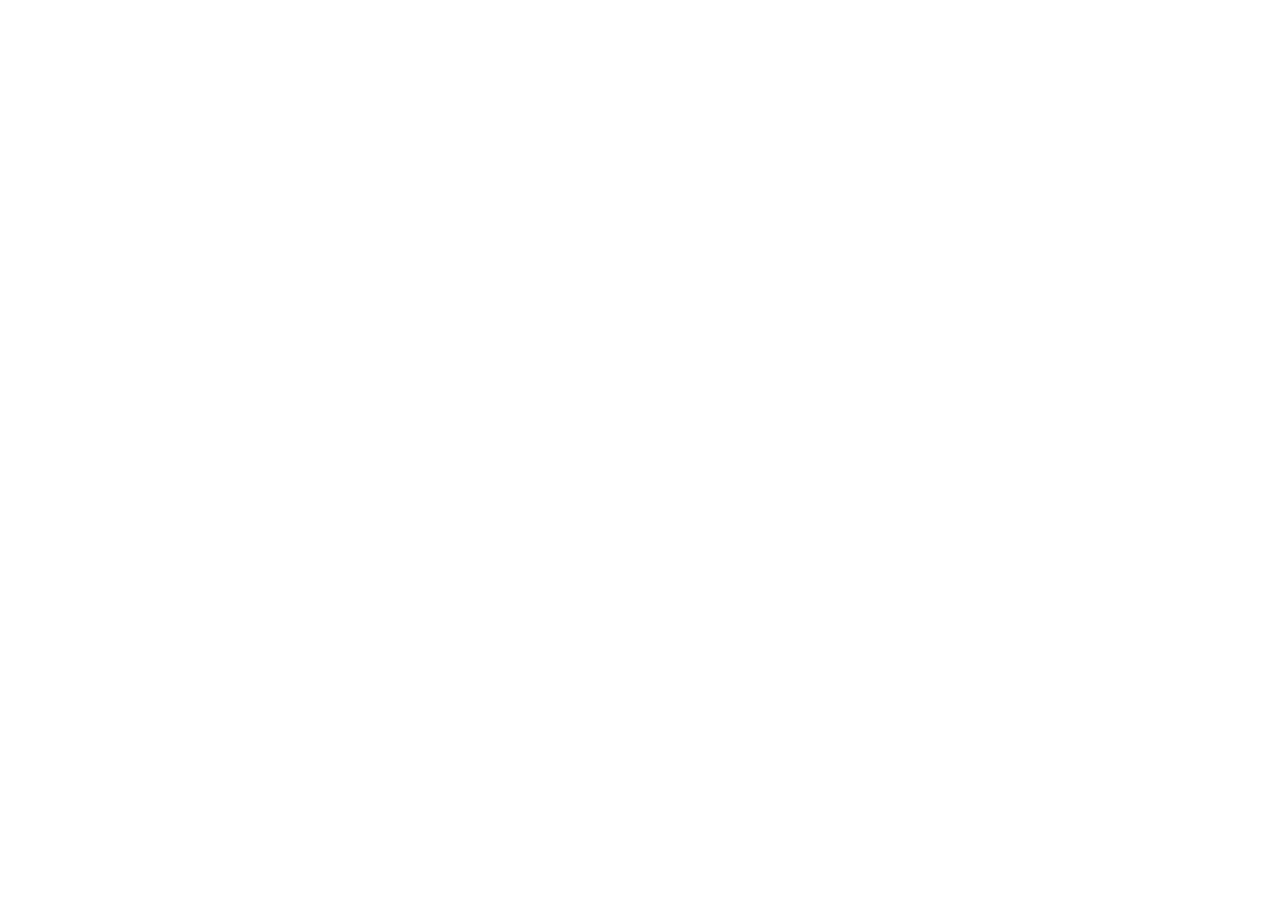
==== commit 5bdcc19d: "Pages: redirection racine vers defi-sans-frontieres (fix URL) Made-with: Cursor" ====
--- a/index.html
+++ b/index.html
@@ -3,772 +3,24 @@
   <head>
     <meta charset="UTF-8" />
     <meta name="viewport" content="width=device-width, initial-scale=1.0" />
-    <!-- SEO : pas de montant de collecte dans la meta description (annonces externes) -->
-    <meta
-      name="description"
-      content="Défi Sans Frontières — Maroc 2026 : 30 places pour un trek solidaire filmé en documentaire web au profit de la Fondation Santé Outaouais. Candidatures ouvertes."
-    />
-    <meta property="og:title" content="Défi Sans Frontières — Maroc 2026 | Fondation Santé Outaouais" />
-    <meta
-      property="og:description"
-      content="Stéphane a choisi de relever le défi. Il cherche 30 personnes pour l’accompagner. Une aventure filmée, une cause régionale."
-    />
-    <meta property="og:type" content="website" />
-    <meta property="og:locale" content="fr_CA" />
-    <meta
-      property="og:image"
-      content="https://images.unsplash.com/photo-1509316785289-025f5f84635b?auto=format&fit=crop&w=1200&q=80"
-    />
-    <meta name="twitter:card" content="summary_large_image" />
-    <title>Défi Sans Frontières — Maroc 2026 | Recrutement FSO</title>
-    <link rel="preconnect" href="https://fonts.googleapis.com" />
-    <link rel="preconnect" href="https://fonts.gstatic.com" crossorigin />
-    <link
-      href="https://fonts.googleapis.com/css2?family=Outfit:wght@600;700;800&family=Source+Sans+3:wght@400;600;700&display=swap"
-      rel="stylesheet"
-    />
-    <link rel="stylesheet" href="styles.css" />
+    <title>Redirection — Défi Sans Frontières</title>
+    <meta http-equiv="refresh" content="0;url=defi-sans-frontieres/" />
+    <link rel="canonical" href="https://achrafkadar.github.io/Defisansfrontiere/defi-sans-frontieres/" />
     <!--
-      LIVRABLES — VARIANTES (non affichées sur la page live)
-      Accroches hero (3) :
-      1) « 30 places. Un désert. Un documentaire. Une cause. » (retenue)
-      2) « Joue dans le documentaire. Change le réseau de la santé en Outaouais. »
-      3) « Une expérience rare — du sable au grand écran social. »
-      CTA principal (3) :
-      1) « Je postule » (retenu)
-      2) « Je veux ma place dans les 30 »
-      3) « Écoute Stéphane — je passe aux critères »
-      Visuels libres de droits (Unsplash, vérifier licence) :
-      - Dunes : photo-1509316785289 (hero actuel)
-      - Caravane / désert : photo-1542401886-34159b94a60a
-      - Silhouette marche : photo-1469854523086-cc02fe5d8800
-      QA rapide : contrastes AA, focus visible, skip link, labels reliés aux champs,
-      accordéon clavier, textes alternatifs, test iPhone SE + Chrome, formulaire WP à brancher,
-      pixel Meta + GA4 IDs de prod, pas de fuite de candidatures (backend privé).
+      GitHub Pages est configuré en « déploiement depuis la branche » : la racine du site
+      correspond au dépôt. La landing production est dans le dossier defi-sans-frontieres/.
+      Si tu passes Pages à « GitHub Actions » uniquement (artefact = contenu du dossier),
+      la landing sera servie à la racine / : supprime alors ce fichier et remplace-le par
+      une copie de defi-sans-frontieres/index.html ou ajuste le workflow.
     -->
   </head>
-  <body>
-    <a class="skip-link" href="#contenu-principal">Aller au contenu principal</a>
-
-    <!-- Remplacer le texte par le logo officiel Wenov / charte FSO quand livré -->
-    <header class="site-header">
-      <div class="brand">
-        <p class="brand__title">Défi Sans Frontières</p>
-        <p class="brand__sub">Édition Maroc 2026 · Fondation Santé Outaouais</p>
-      </div>
-      <a class="header-cta" href="#filtres" data-event="cta_click" data-cta-location="header"
-        >Je postule</a
-      >
-    </header>
-
-    <main id="contenu-principal">
-      <!-- 1. HERO -->
-      <section class="hero" aria-labelledby="titre-hero">
-        <div class="hero__media" role="img" aria-label="Dunes du désert au coucher du soleil."></div>
-        <div class="hero__inner">
-          <p class="hero__eyebrow">Recrutement 2026</p>
-          <h1 id="titre-hero">Défi Sans Frontières — Maroc 2026</h1>
-          <p class="hero__tagline">30 places. Un désert. Un documentaire. Une cause.</p>
-          <p class="hero__dates" role="status">
-            <span
-              ><strong>Candidatures</strong> : à partir du 1<sup>er</sup> mai 2026 · clôture vers le
-              15–20 mai</span
-            >
-            <span><strong>Casting</strong> : 23 mai 2026 · Gatineau</span>
-          </p>
-          <div class="hero__actions">
-            <a
-              class="btn btn--primary"
-              href="#filtres"
-              data-event="cta_click"
-              data-cta-location="hero_primary"
-              >Je postule</a
-            >
-            <a class="btn btn--ghost" href="#video-presentation">Voir la présentation</a>
-          </div>
-        </div>
-      </section>
-
-      <!-- 2. VIDÉO -->
-      <section id="video-presentation" class="section section--alt" aria-labelledby="titre-video">
-        <div class="section__inner">
-          <div class="section__head">
-            <h2 id="titre-video">La vidéo de présentation</h2>
-            <p>Ce que Stéphane te propose. Écoute avant de postuler. (30 à 90 secondes.)</p>
-          </div>
-          <div class="video-wrap">
-            <!-- TODO FSO : remplacer par l’URL d’embed Wenov (YouTube / Vimeo) -->
-            <div
-              class="video-placeholder"
-              id="video-placeholder"
-              role="region"
-              aria-label="Lecteur vidéo à intégrer"
-            >
-              <strong>Vidéo à intégrer ici</strong>
-              <span
-                >Colle l’iframe fournie par Wenov. Le script activera les événements lecture
-                complète.</span
-              >
-            </div>
-            <!-- Exemple (commenté) :
-            <iframe
-              title="Défi Sans Frontières — message de Stéphane"
-              src="https://www.youtube-nocookie.com/embed/VIDEO_ID"
-              allow="accelerometer; autoplay; clipboard-write; encrypted-media; gyroscope; picture-in-picture"
-              allowfullscreen
-              loading="lazy"
-            ></iframe>
-            -->
-          </div>
-        </div>
-      </section>
-
-      <!-- 3. CONCEPT -->
-      <section class="section" aria-labelledby="titre-concept">
-        <div class="section__inner">
-          <div class="section__head">
-            <h2 id="titre-concept">Le concept en trois temps fort</h2>
-            <p>Une édition, une destination, une équipe — la marque « Défi Sans Frontières » revient chaque année.</p>
-          </div>
-          <div class="cards">
-            <article class="card">
-              <h3>Un trek de 10 jours</h3>
-              <p>Dans le désert marocain, du <strong>30 octobre au ~15 novembre 2026</strong>, encadré par l’équipe terrain.</p>
-            </article>
-            <article class="card">
-              <h3>Documentaire web</h3>
-              <p><strong>8 épisodes</strong> façon série — tournage avant et pendant l’expédition, diffusion à partir de <strong>novembre 2026</strong>.</p>
-            </article>
-            <article class="card">
-              <h3>Au profit de la FSO</h3>
-              <p>Tout le projet mobilise la communauté pour la <strong>Fondation Santé Outaouais</strong> et les soins ici, chez nous.</p>
-            </article>
-          </div>
-        </div>
-      </section>
-
-      <!-- 4. PARCOURS -->
-      <section class="section section--alt" aria-labelledby="titre-parcours">
-        <div class="section__inner">
-          <div class="section__head">
-            <h2 id="titre-parcours">Le parcours, en cinq phases</h2>
-            <p>Transparence totale sur le rythme : recrutement, préparation, voyage, diffusion.</p>
-          </div>
-          <div class="timeline">
-            <div class="phase phase--done">
-              <p class="phase__label">Phase 0</p>
-              <h3>Conception</h3>
-              <p>Avril 2026 — cadrage, partenaires, production.</p>
-              <span class="badge">Terminée</span>
-            </div>
-            <div class="phase phase--active">
-              <p class="phase__label">Phase 1</p>
-              <h3>Recrutement &amp; casting</h3>
-              <p>Mai 2026 — candidatures, rencontres, sélection des 30.</p>
-              <span class="badge badge--pulse">En cours à partir du 1<sup>er</sup> mai</span>
-            </div>
-            <div class="phase">
-              <p class="phase__label">Phase 2</p>
-              <h3>Préparation</h3>
-              <p>Juin à octobre 2026 — entraînement, tournage ponctuel, collecte.</p>
-            </div>
-            <div class="phase">
-              <p class="phase__label">Phase 3</p>
-              <h3>Le voyage</h3>
-              <p>30 oct. → ~15 nov. 2026 — le trek au Maroc.</p>
-            </div>
-            <div class="phase">
-              <p class="phase__label">Phase 4</p>
-              <h3>Post-défi</h3>
-              <p>Nov. 2026 → jan. 2027 — montage, diffusion, bilan.</p>
-            </div>
-          </div>
-        </div>
-      </section>
-
-      <!-- 5. POURQUOI -->
-      <section class="section" aria-labelledby="titre-pourquoi">
-        <div class="section__inner">
-          <div class="section__head">
-            <h2 id="titre-pourquoi">Pourquoi embarquer</h2>
-            <p>Stéphane a choisi de relever le défi. Il cherche 30 personnes pour l’accompagner. Tu veux être l’une d’elles?</p>
-          </div>
-          <div class="cards">
-            <article class="card">
-              <h3>Une aventure de taille</h3>
-              <p>Le Sahara, le silence, l’effort partagé — une trame de vie rare, <strong>tout inclus sur place</strong> (vol, hébergement, repas, logistique trek), sauf ce qui est listé plus bas à tes frais.</p>
-            </article>
-            <article class="card">
-              <h3>Ton histoire, en vrai</h3>
-              <p>Tu joues dans un <strong>documentaire diffusé publiquement</strong> — portrait, voix, dépassement. C’est exigeant… et mémorable.</p>
-            </article>
-            <article class="card">
-              <h3>Ton réseau, notre milieu</h3>
-              <p>Tu mobilises ton entourage pour la <strong>santé en Outaouais</strong> — impact concret sur les soins et services sociaux.</p>
-            </article>
-            <article class="card">
-              <h3>29 autres audacieux</h3>
-              <p>Entrepreneurs, philanthropes, personnalités locales, aventuriers du dimanche transformés en marcheurs sérieux — <strong>une tribu</strong>.</p>
-            </article>
-          </div>
-        </div>
-      </section>
-
-      <!-- 6. INCLUS / NON INCLUS -->
-      <section class="section section--alt" aria-labelledby="titre-inclus">
-        <div class="section__inner">
-          <div class="section__head">
-            <h2 id="titre-inclus">Ce qui est inclus… et ce qui ne l’est pas</h2>
-            <p>Pas de surprises : on pose tout sur la table avant que tu coches.</p>
-          </div>
-          <div class="split">
-            <div class="list-block">
-              <h3>Inclus</h3>
-              <ul>
-                <li>Voyage au Maroc : vol, hébergement, repas sur place</li>
-                <li>Logistique du trek avec <strong>Caravanier</strong></li>
-                <li>Encadrement, guides, sécurité</li>
-              </ul>
-            </div>
-            <div class="list-block">
-              <h3>À tes frais</h3>
-              <ul>
-                <li>Vaccins recommandés ou exigés</li>
-                <li>Assurance voyage personnelle</li>
-                <li>Matériel personnel (sac de couchage, équipement de trek si non loué chez Caravanier)</li>
-                <li>Passeport valide <strong>6 mois après le retour</strong></li>
-              </ul>
-            </div>
-          </div>
-        </div>
-      </section>
-
-      <!-- 7–8. FILTRES + FORMULAIRE -->
-      <section id="filtres" class="section" aria-labelledby="titre-filtres">
-        <div class="section__inner">
-          <div class="section__head">
-            <h2 id="titre-filtres">Les critères — avant le formulaire</h2>
-            <p>
-              La pub t’a mis le cœur à l’ouvrage? Parfait. Ici, on s’assure que tu comprends l’ampleur du
-              engagement. <strong>Toutes les cases doivent être cochées</strong> pour déverrouiller la
-              candidature.
-            </p>
-          </div>
-
-          <div class="filter-panel">
-            <fieldset>
-              <legend>Confirmation obligatoire</legend>
-              <p class="filter-panel__intro">
-                Si une case te bloque, c’est correct — le défi n’est pas pour tout le monde. Mieux vaut le
-                savoir maintenant.
-              </p>
-              <ul class="check-list">
-                <li>
-                  <label>
-                    <input type="checkbox" class="js-filter" data-filter />
-                    <span
-                      >Je m’engage à lever un minimum de <strong>10 000 $</strong> via ma collecte de fonds
-                      avant le départ.</span
-                    >
-                  </label>
-                </li>
-                <li>
-                  <label>
-                    <input type="checkbox" class="js-filter" data-filter />
-                    <span
-                      >Je suis disponible le <strong>23 mai 2026</strong> pour passer le casting en personne à
-                      Gatineau.</span
-                    >
-                  </label>
-                </li>
-                <li>
-                  <label>
-                    <input type="checkbox" class="js-filter" data-filter />
-                    <span
-                      >Je suis disponible pour voyager au Maroc du <strong>30 octobre</strong> au
-                      <strong>~15 novembre 2026</strong> (congé, famille, employeur — c’est réglé de ton côté).</span
-                    >
-                  </label>
-                </li>
-                <li>
-                  <label>
-                    <input type="checkbox" class="js-filter" data-filter />
-                    <span
-                      >Je suis disponible pour des <strong>séances de tournage ponctuelles</strong> entre juin et
-                      octobre 2026 (viser environ une fois aux deux semaines).</span
-                    >
-                  </label>
-                </li>
-                <li>
-                  <label>
-                    <input type="checkbox" class="js-filter" data-filter />
-                    <span
-                      >J’accepte que mon image soit captée et diffusée dans un documentaire web public, et que la
-                      propriété intellectuelle du contenu appartienne à la <strong>Fondation Santé
-                      Outaouais</strong>.</span
-                    >
-                  </label>
-                </li>
-                <li>
-                  <label>
-                    <input type="checkbox" class="js-filter" data-filter />
-                    <span
-                      >Je déclare n’avoir <strong>aucune condition médicale</strong> (cardiaque, diabète non
-                      contrôlé, mobilité réduite, etc.) susceptible de m’empêcher de compléter un trek dans le
-                      désert.</span
-                    >
-                  </label>
-                </li>
-                <li>
-                  <label>
-                    <input type="checkbox" class="js-filter" data-filter />
-                    <span
-                      >Je comprends que les vaccins, l’assurance voyage et le matériel personnel sont à
-                      <strong>ma charge</strong>.</span
-                    >
-                  </label>
-                </li>
-                <li>
-                  <label>
-                    <input type="checkbox" class="js-filter" data-filter />
-                    <span
-                      >J’ai lu et j’accepte ces conditions préalables. Je comprends que si je suis sélectionné, je
-                      devrai signer un <strong>contrat détaillé</strong> avec la fondation.</span
-                    >
-                  </label>
-                </li>
-              </ul>
-            </fieldset>
-            <p class="filter-status filter-status--locked" id="filter-status" role="status">
-              Coche les huit cases pour afficher le formulaire de candidature.
-            </p>
-          </div>
-
-          <div class="form-wrap">
-            <!-- Remplacer action par shortcode WPForms / Gravity / Formidable + endpoint serveur -->
-            <div class="form-shell is-locked" id="form-shell" aria-labelledby="titre-form" inert>
-              <h2 id="titre-form" style="font-family: var(--font-display); margin-top: 0">Formulaire de candidature</h2>
-              <p style="color: var(--muted); margin-top: 0">
-                Les candidatures sont traitées de façon confidentielle par l’équipe FSO. Aucun classement public
-                avant l’annonce officielle des 30 participants.
-              </p>
-
-              <form id="candidature-form" class="form-grid" novalidate>
-                <input type="hidden" name="utm_source" id="utm_source" value="" />
-                <input type="hidden" name="utm_medium" id="utm_medium" value="" />
-                <input type="hidden" name="utm_campaign" id="utm_campaign" value="" />
-                <input type="hidden" name="utm_content" id="utm_content" value="" />
-                <input type="hidden" name="utm_term" id="utm_term" value="" />
-
-                <div class="form-grid form-grid--2">
-                  <label class="field" for="prenom">
-                    Prénom
-                    <input type="text" id="prenom" name="prenom" required autocomplete="given-name" />
-                  </label>
-                  <label class="field" for="nom">
-                    Nom
-                    <input type="text" id="nom" name="nom" required autocomplete="family-name" />
-                  </label>
-                </div>
-                <label class="field" for="courriel">
-                  Courriel
-                  <input type="email" id="courriel" name="courriel" required autocomplete="email" />
-                </label>
-                <label class="field" for="telephone">
-                  Téléphone
-                  <input type="tel" id="telephone" name="telephone" required autocomplete="tel" />
-                </label>
-                <label class="field" for="ville">
-                  Ville ou région
-                  <input type="text" id="ville" name="ville" required autocomplete="address-level2" />
-                </label>
-                <div class="form-grid form-grid--2">
-                  <label class="field" for="age">
-                    Âge
-                    <input type="number" id="age" name="age" min="18" max="99" required inputmode="numeric" />
-                  </label>
-                  <label class="field" for="profession">
-                    Profession
-                    <input type="text" id="profession" name="profession" required autocomplete="organization-title" />
-                  </label>
-                </div>
-                <label class="field" for="motivation">
-                  <span>Raconte-nous en trois phrases pourquoi <strong>toi</strong>, tu devrais être dans les 30.</span>
-                  <span class="hint">500 caractères max.</span>
-                  <textarea id="motivation" name="motivation" maxlength="500" required></textarea>
-                  <span class="char-count" aria-live="polite"><span id="motivation-count">0</span>/500</span>
-                </label>
-                <label class="field" for="plan">
-                  <span>Comment comptes-tu lever les 10 000 $? Décris ton plan en grandes lignes.</span>
-                  <span class="hint">500 caractères max.</span>
-                  <textarea id="plan" name="plan" maxlength="500" required></textarea>
-                  <span class="char-count" aria-live="polite"><span id="plan-count">0</span>/500</span>
-                </label>
-                <label class="field" for="video">
-                  Lien vers ta vidéo de présentation <span class="hint">(optionnel pour l’instant)</span>
-                  <input type="url" id="video" name="video_url" autocomplete="url" placeholder="https://…" />
-                </label>
-
-                <div class="form-checks">
-                  <label>
-                    <input type="checkbox" id="consentement-contact" name="consentement_contact" required />
-                    <span>J’accepte que la FSO communique avec moi pour cette candidature.</span>
-                  </label>
-                  <label>
-                    <input type="checkbox" id="optin-marketing" name="optin_marketing" />
-                    <span>J’accepte de recevoir des nouvelles sur d’autres projets de la FSO.</span>
-                  </label>
-                </div>
-
-                <div class="form-actions">
-                  <button type="submit" class="btn btn--primary" id="submit-btn" disabled>
-                    Soumettre ma candidature
-                  </button>
-                </div>
-              </form>
-
-              <div class="success-panel" id="success-panel" tabindex="-1">
-                <h3>Merci — on a bien reçu ta demande</h3>
-                <p>
-                  Vérifie ta boîte courriel : tu vas recevoir (ou tu viens de recevoir) les instructions pour
-                  enregistrer et envoyer ta <strong>vidéo de présentation</strong> (idéalement
-                  <strong>2 à 3 minutes</strong>, format MP4 ou lien privé sécurisé — les détails suivent dans le
-                  message).
-                </p>
-                <p><strong>Si tu ne vois rien dans les prochaines minutes</strong>, regarde tes pourriels ou écris-nous.</p>
-                <p style="margin-top: 0.75rem"><strong>Prochaines étapes :</strong></p>
-                <ul>
-                  <li>Prépare une vidéo authentique : qui tu es, pourquoi ce défi, comment tu mobilises ton réseau.</li>
-                  <li>Attends la convocation pour le casting du 23 mai à Gatineau si ton profil est retenu.</li>
-                </ul>
-              </div>
-            </div>
-          </div>
-        </div>
-      </section>
-
-      <!-- 9. STÉPHANE -->
-      <section class="section section--alt" aria-labelledby="titre-stephane">
-        <div class="section__inner">
-          <div class="section__head">
-            <h2 id="titre-stephane">L’ambassadeur : Stéphane</h2>
-            <p>« J’invite pas le monde à regarder mon défi — j’invite le monde à embarquer avec moi. »</p>
-          </div>
-          <div class="ambassador">
-            <div class="ambassador__photo" role="img" aria-label="Espace réservé à la photo officielle de Stéphane.">
-              S
-            </div>
-            <div class="ambassador__body">
-              <p>
-                Homme d’affaires et citoyen engagé, Stéphane connaît les montagnes à gravir — au sens propre comme
-                figuré. Il a choisi de mettre son nom, sa voix et son énergie au service d’un projet plus grand que
-                lui : <strong>faire rayonner la santé en Outaouais</strong> à travers une aventure humaine filmée
-                avec le même soin qu’une série documentaire.
-              </p>
-              <p style="margin-top: 0.75rem">
-                Son message est simple : le défi est rare, exigeant et beau. Si tu te reconnais,
-                <a href="#filtres">passe aux critères</a> et fais-nous parvenir ta candidature.
-              </p>
-            </div>
-          </div>
-        </div>
-      </section>
-
-      <!-- 10. FSO -->
-      <section class="section" aria-labelledby="titre-fso">
-        <div class="section__inner">
-          <div class="fso-block">
-            <h2 id="titre-fso" style="font-family: var(--font-display); margin-top: 0">La Fondation Santé Outaouais</h2>
-            <p>
-              La FSO, c’est la plus grande organisation philanthropique en santé et services sociaux de l’Outaouais.
-              On travaille main dans la main avec le <strong>CISSS de l’Outaouais</strong> pour financer des projets
-              qui améliorent les soins — équipements, espaces, innovation, mieux-être des patientes et patients.
-            </p>
-            <p class="slogan">Pour de meilleurs soins, ici, chez nous!</p>
-            <p style="margin-bottom: 0">
-              <a href="https://fondationsanteoutaouais.ca" rel="noopener noreferrer">fondationsanteoutaouais.ca</a>
-              — onglet Défi Maroc / Défi sans frontières selon la structure du site.
-            </p>
-          </div>
-        </div>
-      </section>
-
-      <!-- 11. FAQ -->
-      <section class="section section--alt faq" aria-labelledby="titre-faq">
-        <div class="section__inner">
-          <div class="section__head">
-            <h2 id="titre-faq">FAQ — les vraies questions</h2>
-          </div>
-          <details>
-            <summary>Combien ça me coûte, à part la collecte?</summary>
-            <p>
-              Prévois les <strong>vaccins</strong>, une <strong>assurance voyage</strong> solide et ton
-              <strong>équipement personnel</strong>. L’équipe FSO peut fournir une fourchette indicative à jour avant
-              le départ — écris à
-              <a href="mailto:info@fondationsanteoutaouais.ca">info@fondationsanteoutaouais.ca</a>.
-            </p>
-          </details>
-          <details>
-            <summary>Je dois-tu être en forme olympique?</summary>
-            <p>
-              Non — mais en <strong>bonne santé générale</strong> et prêt à marcher plusieurs heures par jour dans
-              le sable. Un plan d’entraînement t’accompagnera après la sélection.
-            </p>
-          </details>
-          <details>
-            <summary>Combien de temps j’ai pour compléter ma collecte?</summary>
-            <p>
-              De la sélection jusqu’à l’automne <strong>2026</strong> — l’équipe t’accompagne avec des outils et du
-              coaching. La page « Je donne en ligne » dédiée sera activée le <strong>1<sup>er</sup> juin</strong> pour
-              les 30 finalistes.
-            </p>
-          </details>
-          <details>
-            <summary>On peut postuler en couple ou en équipe?</summary>
-            <p>
-              Oui — plusieurs personnes peuvent soumettre chacune leur dossier. Le trek prévoit d’ailleurs des
-              <strong>moments d’équipe</strong>; on t’expliquera comment ça se structure sur le terrain.
-            </p>
-          </details>
-          <details>
-            <summary>Que se passe-t-il si la vie dérape après ma sélection?</summary>
-            <p>
-              On travaille avec humain et transparence. Selon le moment et les circonstances, des ajustements peuvent
-              s’envisager — mais l’objectif, c’est un groupe de 30 personnes <strong>engagées jusqu’au bout</strong>.
-              Les détails seront au contrat.
-            </p>
-          </details>
-          <details>
-            <summary>Les frais de voyage sont-ils déductibles d’impôts?</summary>
-            <p>
-              Ça dépend de ta situation et du montant qui revient en don admissible. Pour une réponse claire,
-              consulte un·e professionnel·le en fiscalité ou communique avec la FSO pour les reçus de dons émis selon
-              les règles en vigueur.
-            </p>
-          </details>
-        </div>
-      </section>
-    </main>
-
-    <!-- 12. FOOTER -->
-    <footer class="site-footer">
-      <div class="footer-grid">
-        <div>
-          <p><strong>Fondation Santé Outaouais</strong></p>
-          <p>
-            <a href="mailto:info@fondationsanteoutaouais.ca">info@fondationsanteoutaouais.ca</a><br />
-            <a href="tel:+18199666108">819 966-6108</a>
-          </p>
-          <ul class="social" aria-label="Réseaux sociaux FSO">
-            <li>
-              <a href="https://www.facebook.com/FondationSanteOutaouais" rel="noopener noreferrer">Facebook</a>
-            </li>
-            <li>
-              <a href="https://www.instagram.com/fondationsanteoutaouais/" rel="noopener noreferrer">Instagram</a>
-            </li>
-            <li>
-              <a href="https://www.linkedin.com/company/fondation-sant%C3%A9-gatineau/" rel="noopener noreferrer"
-                >LinkedIn</a
-              >
-            </li>
-            <li>
-              <a href="https://www.youtube.com/@FondationOutaouais" rel="noopener noreferrer">YouTube</a>
-            </li>
-          </ul>
-          <p style="margin-top: 1rem">
-            <a href="https://fondationsanteoutaouais.ca" rel="noopener noreferrer">fondationsanteoutaouais.ca</a>
-          </p>
-        </div>
-        <div class="legal">
-          <p>
-            <strong>Mentions légales :</strong> cette page est une démo statique pour calibrage créatif et UX. En
-            production WordPress, les textes juridiques définitifs seront validés par la FSO. Aucune promesse de
-            sélection n’est implicite à la lecture de cette page.
-          </p>
-          <p>
-            <strong>Confidentialité :</strong> les candidatures sont traitées de manière strictement confidentielle.
-            Aucun classement public avant l’annonce officielle des 30 participant·e·s. Les renseignements servent au
-            recrutement et, avec ton consentement, aux communications FSO.
-          </p>
-          <p>
-            <strong>Rappel technique :</strong> demander à Patrick Sinsen de retirer toute redirection obsolète
-            (ex.&nbsp;: anciens domaines) avant la mise en ligne publique, pour éviter les fuites d’information.
-          </p>
-        </div>
-      </div>
-    </footer>
-
-    <!--
-      TEXTE COURRIEL AUTO POST-SOUMISSION (à brancher dans WPForms / CRM) — Objet :
-      « Défi Sans Frontières — Maroc 2026 : ta vidéo, prochaine étape »
-      Corps suggéré :
-      Salut [Prénom],
-      Merci énormément d’avoir soumis ta candidature pour le Défi Sans Frontières — Édition Maroc 2026.
-      Ta prochaine étape, c’est ta vidéo de présentation (2 à 3 minutes max).
-      — Format : MP4, ou lien Vimeo/YouTube non listé avec mot de passe.
-      — Idées de contenu : qui tu es, pourquoi ce défi te parle, comment tu mobiliseras ton réseau pour la Fondation Santé Outaouais.
-      — Envoi : [CONFIGURER : adresse courriel dédiée ou formulaire fichier sécurisé FSO]
-      On te confirme la réception en 3 à 5 jours ouvrables. Si tu ne vois rien, vérifie tes indésirables.
-      L’équipe recrutement — Fondation Santé Outaouais | 819 966-6108 | info@fondationsanteoutaouais.ca
-    -->
-
-    <!--
-      ÉVÉNEMENTS GA4 À TAGGER (dataLayer / gtag) :
-      - page_view (automatique + params campagne)
-      - video_play, video_complete (lecteur embed)
-      - filter_checkbox_all (toutes cases critères cochées)
-      - form_submit (soumission réussie côté serveur — ici simulation front-end)
-      - cta_click (param : emplacement hero, header, etc.)
-    -->
-    <script>
-      (function () {
-        var GA_MEASUREMENT_ID = "G-XXXXXXXXXX"; // Remplacer en prod
-        var META_PIXEL_ID = "XXXXXXXXXXXXXXX"; // Remplacer en prod
-
-        function pushDL(obj) {
-          window.dataLayer = window.dataLayer || [];
-          window.dataLayer.push(obj);
-        }
-
-        function loadGA() {
-          if (!GA_MEASUREMENT_ID || GA_MEASUREMENT_ID.indexOf("XXXX") !== -1) return;
-          var s = document.createElement("script");
-          s.async = true;
-          s.src = "https://www.googletagmanager.com/gtag/js?id=" + GA_MEASUREMENT_ID;
-          document.head.appendChild(s);
-          window.dataLayer = window.dataLayer || [];
-          function gtag() {
-            dataLayer.push(arguments);
-          }
-          window.gtag = gtag;
-          gtag("js", new Date());
-          gtag("config", GA_MEASUREMENT_ID);
-        }
-
-        function loadMeta() {
-          if (!META_PIXEL_ID || META_PIXEL_ID.indexOf("XXXX") !== -1) return;
-          !(function (f, b, e, v, n, t, s) {
-            if (f.fbq) return;
-            n = f.fbq = function () {
-              n.callMethod ? n.callMethod.apply(n, arguments) : n.queue.push(arguments);
-            };
-            if (!f._fbq) f._fbq = n;
-            n.push = n;
-            n.loaded = !0;
-            n.version = "2.0";
-            n.queue = [];
-            t = b.createElement(e);
-            t.async = !0;
-            t.src = v;
-            s = b.getElementsByTagName(e)[0];
-            s.parentNode.insertBefore(t, s);
-          })(window, document, "script", "https://connect.facebook.net/en_US/fbevents.js");
-          fbq("init", META_PIXEL_ID);
-          fbq("track", "PageView");
-        }
-
-        pushDL({
-          event: "page_view",
-          page_location: window.location.href,
-          page_title: document.title,
-        });
-        loadGA();
-        loadMeta();
-
-        // UTMs → champs cachés + dataLayer (CRM FSO à brancher côté serveur)
-        var params = new URLSearchParams(window.location.search);
-        ["utm_source", "utm_medium", "utm_campaign", "utm_content", "utm_term"].forEach(function (k) {
-          var v = params.get(k);
-          var el = document.getElementById(k);
-          if (el && v) el.value = v;
-          if (v) pushDL({ event: "campaign_params", param_name: k, param_value: v });
-        });
-
-        document.querySelectorAll("[data-event='cta_click']").forEach(function (el) {
-          el.addEventListener("click", function () {
-            pushDL({
-              event: "cta_click",
-              cta_location: el.getAttribute("data-cta-location") || "unknown",
-            });
-            if (window.fbq) fbq("trackCustom", "CTAClick", { location: el.getAttribute("data-cta-location") });
-          });
-        });
-
-        var filters = Array.prototype.slice.call(document.querySelectorAll(".js-filter"));
-        var formShell = document.getElementById("form-shell");
-        var filterStatus = document.getElementById("filter-status");
-        var submitBtn = document.getElementById("submit-btn");
-        var form = document.getElementById("candidature-form");
-        var successPanel = document.getElementById("success-panel");
-        var filterAllEventSent = false;
-
-        function updateFilters() {
-          var all = filters.every(function (c) {
-            return c.checked;
-          });
-          if (all) {
-            formShell.classList.remove("is-locked");
-            formShell.removeAttribute("inert");
-            filterStatus.className = "filter-status filter-status--open";
-            filterStatus.textContent =
-              "Tout est coché — tu peux remplir le formulaire. Merci d’être transparent·e avec toi-même et avec nous.";
-            submitBtn.disabled = false;
-            if (!filterAllEventSent) {
-              filterAllEventSent = true;
-              pushDL({ event: "filter_checkbox_all" });
-              if (window.fbq) fbq("trackCustom", "FilterCheckboxAll");
-            }
-          } else {
-            formShell.classList.add("is-locked");
-            formShell.setAttribute("inert", "");
-            filterStatus.className = "filter-status filter-status--locked";
-            filterStatus.textContent = "Coche les huit cases pour afficher le formulaire de candidature.";
-            submitBtn.disabled = true;
-            filterAllEventSent = false;
-          }
-        }
-
-        filters.forEach(function (cb) {
-          cb.addEventListener("change", updateFilters);
-        });
-        updateFilters();
-
-        function bindCounter(textareaId, countId) {
-          var ta = document.getElementById(textareaId);
-          var co = document.getElementById(countId);
-          if (!ta || !co) return;
-          function refresh() {
-            co.textContent = String(ta.value.length);
-          }
-          ta.addEventListener("input", refresh);
-          refresh();
-        }
-        bindCounter("motivation", "motivation-count");
-        bindCounter("plan", "plan-count");
-
-        form.addEventListener("submit", function (e) {
-          e.preventDefault();
-          if (formShell.classList.contains("is-locked")) return;
-          if (!form.reportValidity()) return;
-          pushDL({ event: "form_submit", form_id: "candidature_defi_maroc_2026" });
-          if (window.fbq) fbq("trackCustom", "FormSubmit", { form: "candidature" });
-          if (window.gtag) {
-            gtag("event", "generate_lead", { method: "defi_maroc_2026_landing" });
-          }
-          form.style.display = "none";
-          successPanel.classList.add("is-visible");
-          successPanel.focus();
-          // En production : déclencher le courriel auto via WPForms / webhook CRM.
-        });
-
-        // Hooks vidéo : quand l’iframe sera en place, attacher play/ended
-        var ph = document.getElementById("video-placeholder");
-        if (ph) {
-          ph.addEventListener("click", function () {
-            pushDL({ event: "video_play", video_status: "placeholder_click" });
-          });
-        }
-      })();
-    </script>
+  <body style="font-family: system-ui, sans-serif; padding: 2rem; max-width: 40rem; margin: auto">
+    <p>
+      Redirection vers la
+      <a href="defi-sans-frontieres/">landing Défi Sans Frontières</a>…
+    </p>
+    <p style="color: #555; font-size: 0.95rem">
+      Si rien ne se passe, clique sur le lien ci-dessus.
+    </p>
   </body>
 </html>
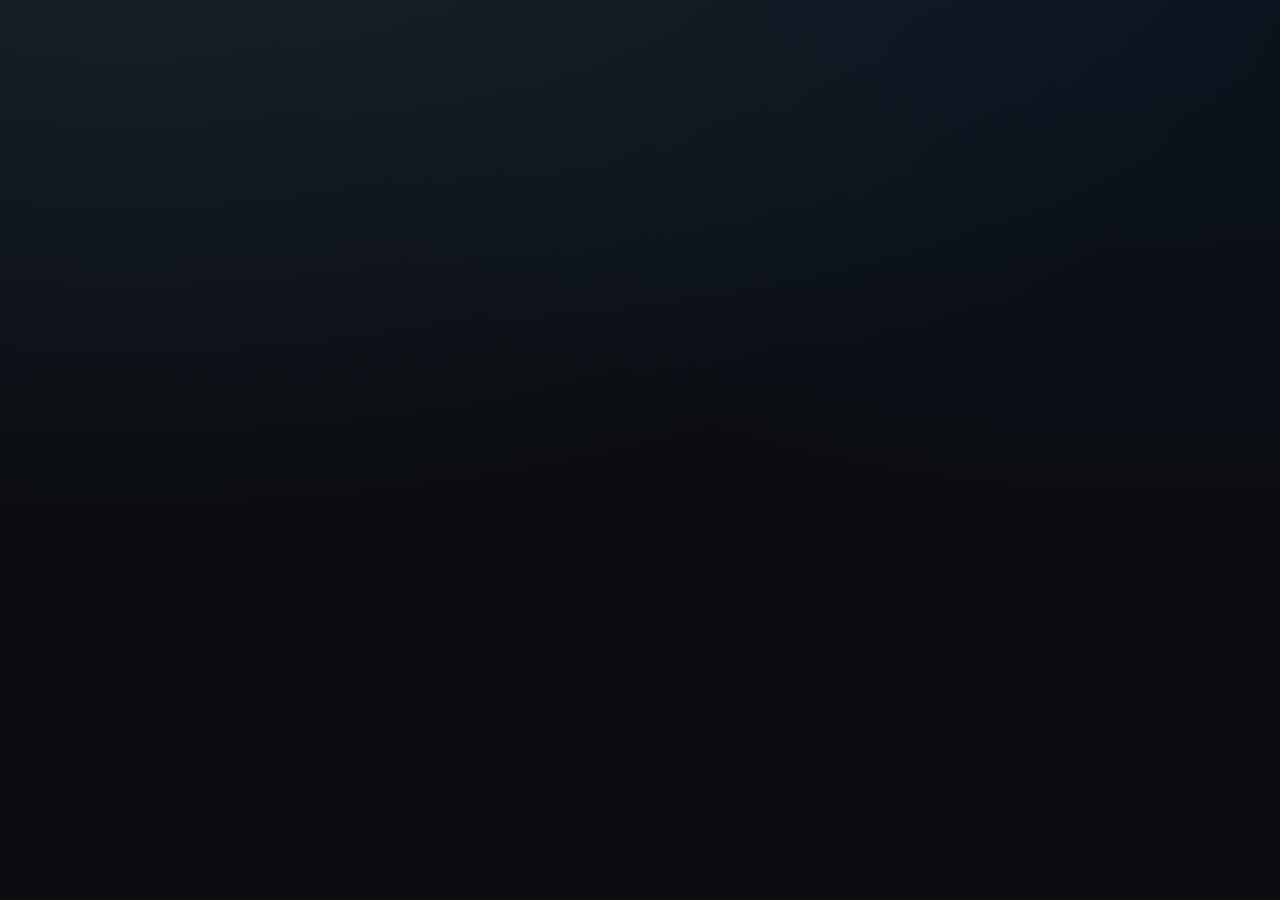
==== commit b80b2a67: "Use fso.defisansfrontieres.ca for canonical, merci redirect and FormSubmit _next Co-authored-by: Cur" ====
--- a/index.html
+++ b/index.html
@@ -5,7 +5,7 @@
     <meta name="viewport" content="width=device-width, initial-scale=1.0" />
     <title>Redirection — Défi Sans Frontières</title>
     <meta http-equiv="refresh" content="0;url=defi-sans-frontieres/" />
-    <link rel="canonical" href="https://achrafkadar.github.io/Defisansfrontiere/defi-sans-frontieres/" />
+    <link rel="canonical" href="https://fso.defisansfrontieres.ca/defi-sans-frontieres/" />
     <!--
       GitHub Pages est configuré en « déploiement depuis la branche » : la racine du site
       correspond au dépôt. La landing production est dans le dossier defi-sans-frontieres/.
